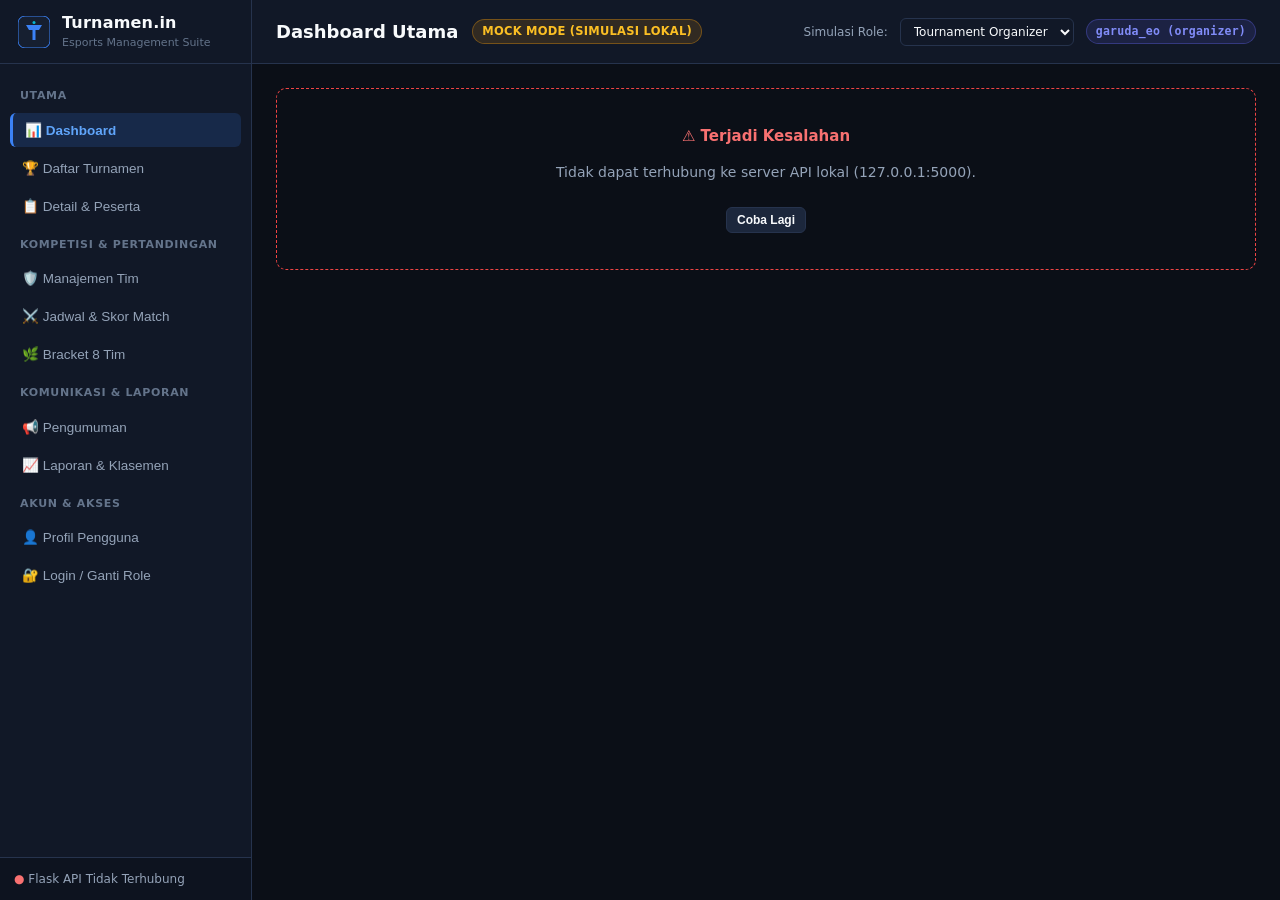
==== desktop/web/index.html @ 29350bd8 "chore: initialize Turnamen.in starter repository" ====
<!DOCTYPE html>
<html lang="id">
<head>
  <meta charset="UTF-8" />
  <meta name="viewport" content="width=device-width, initial-scale=1.0" />
  <title>Turnamen.in — Esports Tournament Management System</title>
  <link rel="stylesheet" href="assets/css/variables.css" />
  <link rel="stylesheet" href="assets/css/layout.css" />
  <link rel="stylesheet" href="assets/css/components.css" />
</head>
<body>
  <div class="app-shell">
    <!-- Sidebar Navigation -->
    <aside class="sidebar" aria-label="Navigasi Utama">
      <div class="sidebar-brand">
        <img src="assets/images/logo.svg" alt="Logo Turnamen.in" />
        <div>
          <span class="sidebar-brand-title">Turnamen.in</span>
          <span class="sidebar-brand-subtitle">Esports Management Suite</span>
        </div>
      </div>

      <nav class="sidebar-nav">
        <div class="nav-section-label">Utama</div>
        <button class="nav-item active" data-page="dashboard">📊 Dashboard</button>
        <button class="nav-item" data-page="tournament-list">🏆 Daftar Turnamen</button>
        <button class="nav-item" data-page="tournament-detail">📋 Detail & Peserta</button>

        <div class="nav-section-label">Kompetisi & Pertandingan</div>
        <button class="nav-item" data-page="team-management">🛡️ Manajemen Tim</button>
        <button class="nav-item" data-page="match-management">⚔️ Jadwal & Skor Match</button>
        <button class="nav-item" data-page="bracket">🌿 Bracket 8 Tim</button>

        <div class="nav-section-label">Komunikasi & Laporan</div>
        <button class="nav-item" data-page="announcements">📢 Pengumuman</button>
        <button class="nav-item" data-page="reports">📈 Laporan & Klasemen</button>

        <div class="nav-section-label">Akun & Akses</div>
        <button class="nav-item" data-page="profile">👤 Profil Pengguna</button>
        <button class="nav-item" data-page="login">🔐 Login / Ganti Role</button>
      </nav>

      <div class="sidebar-footer" id="sidebar-api-status">
        <span>● Memeriksa koneksi API...</span>
      </div>
    </aside>

    <!-- Main Desktop Workspace -->
    <div class="main-workspace">
      <header class="topbar">
        <div class="topbar-left">
          <h1 class="topbar-title" id="topbar-page-title">Dashboard Utama</h1>
          <span class="badge badge-warning" id="app-mode-badge">MOCK MODE (SIMULASI LOKAL)</span>
        </div>

        <div class="topbar-right">
          <label for="topbar-role-switcher" style="font-size:12px; color:var(--text-secondary);">Simulasi Role:</label>
          <select id="topbar-role-switcher" class="form-select" style="padding:5px 9px; font-size:12px;">
            <option value="super_admin">Super Admin</option>
            <option value="organizer" selected>Tournament Organizer</option>
            <option value="committee">Committee / Panitia</option>
            <option value="team_captain">Team Captain</option>
            <option value="player">Player</option>
          </select>
          <span class="badge badge-info tabular-nums" id="topbar-active-user">garuda_eo (organizer)</span>
        </div>
      </header>

      <main class="content-area" id="main-content" role="main">
        <!-- Dynamic page content rendered by desktop/web/assets/js/pages/app-pages.js -->
      </main>
    </div>
  </div>

  <!-- Reusable Application Modal -->
  <div id="app-modal-backdrop" class="modal-backdrop hidden" role="dialog" aria-modal="true">
    <div class="modal-dialog">
      <div class="card-header">
        <h3 class="card-title" id="app-modal-title">Dialog</h3>
        <button class="btn btn-secondary btn-sm" onclick="TurnamenUI.closeModal()">✕</button>
      </div>
      <div id="app-modal-body"></div>
      <div id="app-modal-footer" style="display:flex; justify-content:flex-end; gap:8px; margin-top:16px;"></div>
    </div>
  </div>

  <!-- Optional Python Eel script (loaded automatically when served by Eel, ignored safely in standalone browser) -->
  <script type="text/javascript" src="/eel.js"></script>
  <script src="assets/js/core/config.js"></script>
  <script src="assets/js/core/eel-bridge.js"></script>
  <script src="assets/js/core/api-client.js"></script>
  <script src="assets/js/components/ui-components.js"></script>
  <script src="assets/js/pages/app-pages.js"></script>
</body>
</html>
---- desktop/web/assets/css/variables.css ----
/* ============================================================================
 * Turnamen.in — Design Tokens & CSS Variables (DRAFT for Ferlita Review)
 * Owner: Ferlita (Project Coordinator & UI/UX Designer)
 * Reference: DESIGN.md
 * ============================================================================ */

:root {
  /* Surface Palette (Dark Slate Esports Dashboard) */
  --bg-primary: #0b0f17;
  --bg-secondary: #111827;
  --bg-surface: #161f30;
  --bg-surface-elevated: #1c273c;
  --bg-surface-hover: #23304a;
  --border-subtle: #26334d;
  --border-focus: #3b82f6;

  /* Typography Colors */
  --text-primary: #f8fafc;
  --text-secondary: #94a3b8;
  --text-muted: #64748b;

  /* Accent Colors */
  --accent-primary: #3b82f6;
  --accent-primary-hover: #2563eb;
  --accent-secondary: #06b6d4;

  /* Semantic Status Colors */
  --status-success: #10b981;
  --status-success-bg: rgba(16, 185, 129, 0.14);
  --status-warning: #f59e0b;
  --status-warning-bg: rgba(245, 158, 11, 0.14);
  --status-danger: #ef4444;
  --status-danger-bg: rgba(239, 68, 68, 0.14);
  --status-info: #6366f1;
  --status-info-bg: rgba(99, 102, 241, 0.14);

  /* Typography Families */
  --font-sans: "Segoe UI", Inter, system-ui, -apple-system, sans-serif;
  --font-mono: "Cascadia Mono", Consolas, monospace;

  /* Layout Dimensions */
  --sidebar-width: 252px;
  --topbar-height: 64px;
  --radius-sm: 6px;
  --radius-md: 10px;
  --radius-lg: 14px;
  --shadow-card: 0 4px 18px rgba(0, 0, 0, 0.32);
}

*,
*::before,
*::after {
  box-sizing: border-box;
}

html,
body {
  margin: 0;
  padding: 0;
  height: 100%;
  background-color: var(--bg-primary);
  color: var(--text-primary);
  font-family: var(--font-sans);
  font-size: 14px;
  line-height: 1.5;
  -webkit-font-smoothing: antialiased;
}

.tabular-nums {
  font-family: var(--font-mono);
  font-variant-numeric: tabular-nums;
}

:focus-visible {
  outline: 2px solid var(--border-focus);
  outline-offset: 2px;
}
---- desktop/web/assets/css/layout.css ----
/* ============================================================================
 * Turnamen.in — Desktop App Shell Layout
 * Owner: Ferlita (Project Coordinator & UI/UX Designer)
 * ============================================================================ */

.app-shell {
  display: flex;
  height: 100vh;
  width: 100vw;
  overflow: hidden;
}

/* Sidebar */
.sidebar {
  width: var(--sidebar-width);
  background-color: var(--bg-secondary);
  border-right: 1px solid var(--border-subtle);
  display: flex;
  flex-direction: column;
  flex-shrink: 0;
}

.sidebar-brand {
  height: var(--topbar-height);
  padding: 0 18px;
  display: flex;
  align-items: center;
  gap: 12px;
  border-bottom: 1px solid var(--border-subtle);
}

.sidebar-brand img {
  width: 32px;
  height: 32px;
}

.sidebar-brand-title {
  font-size: 16px;
  font-weight: 700;
  letter-spacing: 0.2px;
  color: var(--text-primary);
}

.sidebar-brand-subtitle {
  font-size: 11px;
  color: var(--text-muted);
  display: block;
}

.sidebar-nav {
  flex: 1;
  padding: 14px 10px;
  overflow-y: auto;
  display: flex;
  flex-direction: column;
  gap: 4px;
}

.nav-section-label {
  font-size: 11px;
  font-weight: 600;
  text-transform: uppercase;
  letter-spacing: 0.06em;
  color: var(--text-muted);
  padding: 10px 10px 4px;
}

.nav-item {
  display: flex;
  align-items: center;
  gap: 10px;
  width: 100%;
  padding: 9px 12px;
  border: none;
  border-radius: var(--radius-sm);
  background: transparent;
  color: var(--text-secondary);
  font-size: 13.5px;
  font-weight: 500;
  text-align: left;
  cursor: pointer;
  transition: background-color 0.15s ease, color 0.15s ease;
}

.nav-item:hover {
  background-color: var(--bg-surface-hover);
  color: var(--text-primary);
}

.nav-item.active {
  background-color: rgba(59, 130, 246, 0.16);
  color: #60a5fa;
  font-weight: 600;
  border-left: 3px solid var(--accent-primary);
}

.sidebar-footer {
  padding: 12px 14px;
  border-top: 1px solid var(--border-subtle);
  font-size: 12px;
  color: var(--text-secondary);
  background-color: rgba(11, 15, 23, 0.45);
}

/* Main Workspace */
.main-workspace {
  flex: 1;
  display: flex;
  flex-direction: column;
  min-width: 0;
  height: 100vh;
}

/* Topbar */
.topbar {
  height: var(--topbar-height);
  background-color: var(--bg-secondary);
  border-bottom: 1px solid var(--border-subtle);
  padding: 0 24px;
  display: flex;
  align-items: center;
  justify-content: space-between;
  gap: 16px;
  flex-shrink: 0;
}

.topbar-left {
  display: flex;
  align-items: center;
  gap: 14px;
}

.topbar-title {
  font-size: 18px;
  font-weight: 700;
  margin: 0;
}

.topbar-right {
  display: flex;
  align-items: center;
  gap: 12px;
}

/* Content Area */
.content-area {
  flex: 1;
  padding: 24px;
  overflow-y: auto;
}

.page-header {
  display: flex;
  align-items: flex-start;
  justify-content: space-between;
  gap: 16px;
  margin-bottom: 20px;
}

.page-header h2 {
  margin: 0 0 4px 0;
  font-size: 20px;
  font-weight: 700;
}

.page-header p {
  margin: 0;
  color: var(--text-secondary);
  font-size: 13px;
}

.grid-4 {
  display: grid;
  grid-template-columns: repeat(4, minmax(0, 1fr));
  gap: 16px;
  margin-bottom: 20px;
}

.grid-2 {
  display: grid;
  grid-template-columns: repeat(2, minmax(0, 1fr));
  gap: 18px;
  margin-bottom: 20px;
}

@media (max-width: 1180px) {
  .grid-4 {
    grid-template-columns: repeat(2, minmax(0, 1fr));
  }
  .grid-2 {
    grid-template-columns: 1fr;
  }
}
---- desktop/web/assets/css/components.css ----
/* ============================================================================
 * Turnamen.in — UI Components (Cards, Tables, Bracket, Forms, Badges, Toast)
 * Owner: Ferlita (Project Coordinator & UI/UX Designer)
 * ============================================================================ */

/* Cards */
.card {
  background-color: var(--bg-surface);
  border: 1px solid var(--border-subtle);
  border-radius: var(--radius-md);
  padding: 18px;
  box-shadow: var(--shadow-card);
}

.card-header {
  display: flex;
  align-items: center;
  justify-content: space-between;
  margin-bottom: 14px;
  padding-bottom: 10px;
  border-bottom: 1px solid var(--border-subtle);
}

.card-title {
  margin: 0;
  font-size: 15px;
  font-weight: 600;
}

.metric-card {
  background-color: var(--bg-surface);
  border: 1px solid var(--border-subtle);
  border-radius: var(--radius-md);
  padding: 16px 18px;
}

.metric-label {
  font-size: 12px;
  color: var(--text-secondary);
  font-weight: 500;
  margin-bottom: 6px;
}

.metric-value {
  font-size: 24px;
  font-weight: 700;
  color: var(--text-primary);
  font-family: var(--font-mono);
  font-variant-numeric: tabular-nums;
}

.metric-note {
  font-size: 11.5px;
  color: var(--text-muted);
  margin-top: 4px;
}

/* Status Badges */
.badge {
  display: inline-flex;
  align-items: center;
  gap: 5px;
  padding: 3px 9px;
  border-radius: 999px;
  font-size: 11.5px;
  font-weight: 600;
  letter-spacing: 0.02em;
  white-space: nowrap;
}

.badge-success {
  background-color: var(--status-success-bg);
  color: #34d399;
  border: 1px solid rgba(16, 185, 129, 0.35);
}

.badge-warning {
  background-color: var(--status-warning-bg);
  color: #fbbf24;
  border: 1px solid rgba(245, 158, 11, 0.35);
}

.badge-danger {
  background-color: var(--status-danger-bg);
  color: #f87171;
  border: 1px solid rgba(239, 68, 68, 0.35);
}

.badge-info {
  background-color: var(--status-info-bg);
  color: #818cf8;
  border: 1px solid rgba(99, 102, 241, 0.35);
}

.badge-neutral {
  background-color: rgba(148, 163, 184, 0.14);
  color: var(--text-secondary);
  border: 1px solid var(--border-subtle);
}

/* Buttons */
.btn {
  display: inline-flex;
  align-items: center;
  justify-content: center;
  gap: 7px;
  padding: 8px 14px;
  border-radius: var(--radius-sm);
  font-size: 13px;
  font-weight: 600;
  border: 1px solid transparent;
  cursor: pointer;
  transition: background-color 0.15s ease, border-color 0.15s ease;
}

.btn-primary {
  background-color: var(--accent-primary);
  color: #ffffff;
}

.btn-primary:hover {
  background-color: var(--accent-primary-hover);
}

.btn-secondary {
  background-color: var(--bg-surface-elevated);
  color: var(--text-primary);
  border-color: var(--border-subtle);
}

.btn-secondary:hover {
  background-color: var(--bg-surface-hover);
}

.btn-success {
  background-color: var(--status-success);
  color: #052e16;
}

.btn-danger {
  background-color: rgba(239, 68, 68, 0.18);
  color: #fca5a5;
  border-color: rgba(239, 68, 68, 0.4);
}

.btn-sm {
  padding: 5px 10px;
  font-size: 12px;
}

/* Forms & Filter Bar */
.filter-bar {
  display: flex;
  flex-wrap: wrap;
  align-items: center;
  gap: 12px;
  margin-bottom: 16px;
}

.form-group {
  display: flex;
  flex-direction: column;
  gap: 5px;
  margin-bottom: 12px;
}

.form-label {
  font-size: 12px;
  font-weight: 600;
  color: var(--text-secondary);
}

.form-input,
.form-select,
.form-textarea {
  background-color: var(--bg-secondary);
  border: 1px solid var(--border-subtle);
  border-radius: var(--radius-sm);
  color: var(--text-primary);
  padding: 8px 11px;
  font-size: 13px;
  font-family: inherit;
}

.form-input:focus,
.form-select:focus,
.form-textarea:focus {
  border-color: var(--border-focus);
  outline: none;
}

/* Data Tables */
.table-container {
  width: 100%;
  overflow-x: auto;
}

.data-table {
  width: 100%;
  border-collapse: collapse;
  font-size: 13px;
}

.data-table th {
  text-align: left;
  padding: 10px 12px;
  font-size: 11.5px;
  text-transform: uppercase;
  letter-spacing: 0.04em;
  color: var(--text-secondary);
  background-color: rgba(17, 24, 39, 0.7);
  border-bottom: 1px solid var(--border-subtle);
}

.data-table td {
  padding: 11px 12px;
  border-bottom: 1px solid rgba(38, 51, 77, 0.6);
  vertical-align: middle;
}

.data-table tbody tr:hover {
  background-color: rgba(35, 48, 74, 0.4);
}

/* Single Elimination Bracket View */
.bracket-board {
  display: flex;
  gap: 28px;
  overflow-x: auto;
  padding: 12px 4px 20px;
}

.bracket-round {
  min-width: 270px;
  flex: 1;
  display: flex;
  flex-direction: column;
}

.bracket-round-header {
  font-size: 13px;
  font-weight: 700;
  text-transform: uppercase;
  letter-spacing: 0.05em;
  color: #60a5fa;
  background-color: rgba(59, 130, 246, 0.12);
  border: 1px solid rgba(59, 130, 246, 0.3);
  border-radius: var(--radius-sm);
  padding: 8px 12px;
  margin-bottom: 14px;
  display: flex;
  justify-content: space-between;
}

.bracket-matches-col {
  display: flex;
  flex-direction: column;
  justify-content: space-around;
  flex: 1;
  gap: 14px;
}

.bracket-match-card {
  background-color: var(--bg-secondary);
  border: 1px solid var(--border-subtle);
  border-radius: var(--radius-sm);
  overflow: hidden;
}

.bracket-match-meta {
  padding: 5px 10px;
  font-size: 11px;
  color: var(--text-muted);
  background-color: rgba(255, 255, 255, 0.02);
  border-bottom: 1px solid var(--border-subtle);
  display: flex;
  justify-content: space-between;
}

.bracket-team-row {
  display: flex;
  align-items: center;
  justify-content: space-between;
  padding: 8px 11px;
  font-size: 13px;
  border-bottom: 1px solid rgba(38, 51, 77, 0.45);
}

.bracket-team-row:last-child {
  border-bottom: none;
}

.bracket-team-row.winner {
  background-color: rgba(16, 185, 129, 0.12);
  color: #34d399;
  font-weight: 700;
}

.bracket-score {
  font-family: var(--font-mono);
  font-variant-numeric: tabular-nums;
  font-weight: 700;
  padding: 2px 7px;
  border-radius: 4px;
  background-color: rgba(255, 255, 255, 0.06);
}

/* States: Loading, Empty, Error */
.state-box {
  padding: 36px 20px;
  text-align: center;
  border: 1px dashed var(--border-subtle);
  border-radius: var(--radius-md);
  color: var(--text-secondary);
}

.state-box h3 {
  margin: 0 0 6px 0;
  color: var(--text-primary);
  font-size: 15px;
}

/* Modal & Toast */
.modal-backdrop {
  position: fixed;
  inset: 0;
  background-color: rgba(6, 10, 18, 0.78);
  display: flex;
  align-items: center;
  justify-content: center;
  z-index: 1000;
}

.modal-backdrop.hidden {
  display: none;
}

.modal-dialog {
  width: 100%;
  max-width: 520px;
  background-color: var(--bg-surface);
  border: 1px solid var(--border-subtle);
  border-radius: var(--radius-md);
  padding: 20px;
  box-shadow: 0 16px 40px rgba(0, 0, 0, 0.55);
}

.toast-container {
  position: fixed;
  bottom: 20px;
  right: 20px;
  display: flex;
  flex-direction: column;
  gap: 8px;
  z-index: 1200;
}

.toast {
  padding: 11px 16px;
  border-radius: var(--radius-sm);
  background-color: var(--bg-surface-elevated);
  border-left: 4px solid var(--accent-primary);
  color: var(--text-primary);
  box-shadow: var(--shadow-card);
  font-size: 13px;
}

.toast.toast-success {
  border-left-color: var(--status-success);
}

.toast.toast-danger {
  border-left-color: var(--status-danger);
}

.toast.toast-warning {
  border-left-color: var(--status-warning);
}
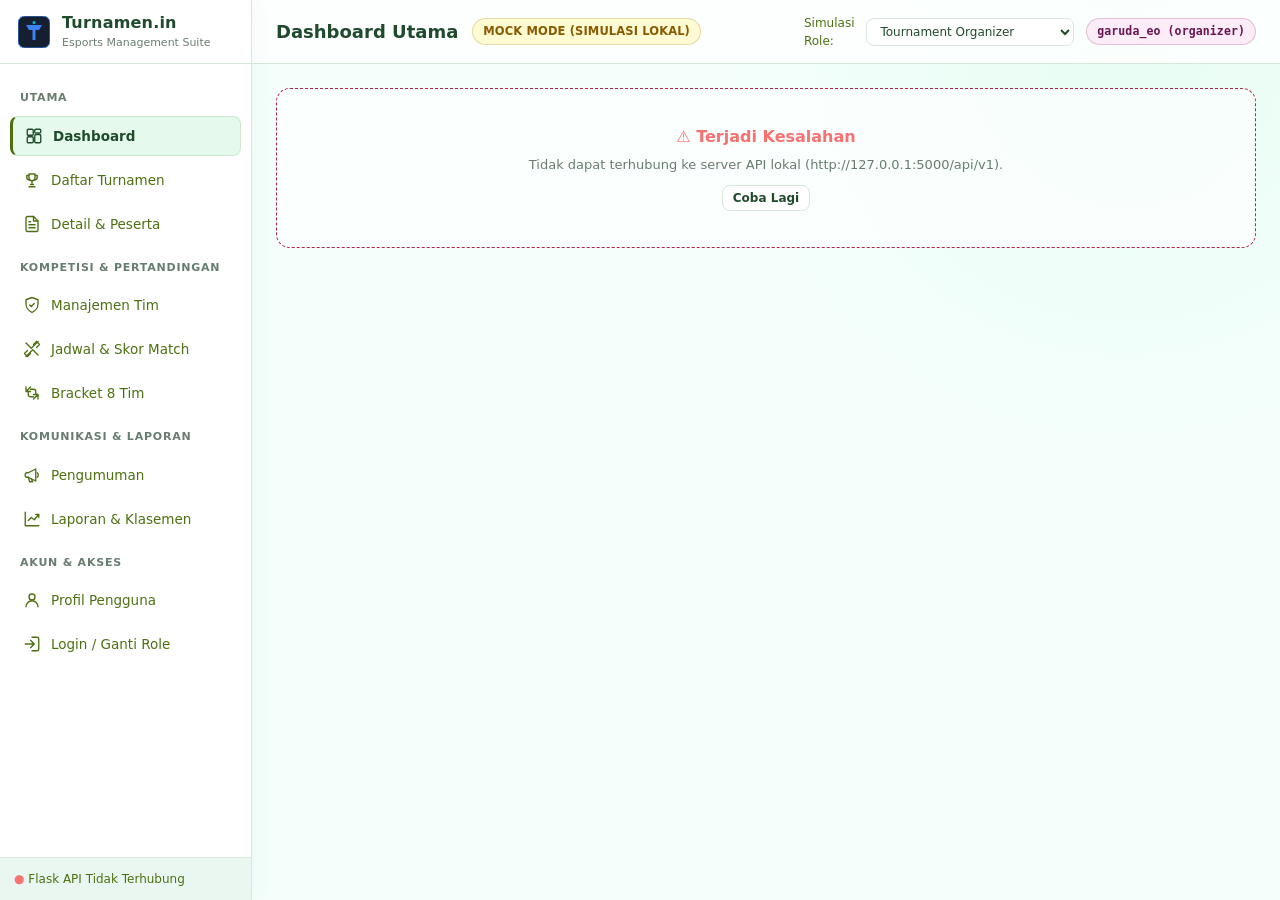
==== commit 6bfd354b: "feat(ui): redesign tournament list into cards and refine sidebar" ====
--- a/desktop/web/index.html
+++ b/desktop/web/index.html
@@ -19,26 +19,102 @@
           <span class="sidebar-brand-subtitle">Esports Management Suite</span>
         </div>
       </div>
+      <nav class="sidebar-nav">
+  <div class="nav-section-label">Utama</div>
 
-      <nav class="sidebar-nav">
-        <div class="nav-section-label">Utama</div>
-        <button class="nav-item active" data-page="dashboard">📊 Dashboard</button>
-        <button class="nav-item" data-page="tournament-list">🏆 Daftar Turnamen</button>
-        <button class="nav-item" data-page="tournament-detail">📋 Detail & Peserta</button>
+  <button class="nav-item active" data-page="dashboard">
+    <svg class="nav-icon" viewBox="0 0 24 24" aria-hidden="true">
+      <rect x="3" y="3" width="8" height="8" rx="1.5"/>
+      <rect x="13" y="3" width="8" height="5" rx="1.5"/>
+      <rect x="13" y="10" width="8" height="11" rx="1.5"/>
+      <rect x="3" y="13" width="8" height="8" rx="1.5"/>
+    </svg>
+    <span>Dashboard</span>
+  </button>
 
-        <div class="nav-section-label">Kompetisi & Pertandingan</div>
-        <button class="nav-item" data-page="team-management">🛡️ Manajemen Tim</button>
-        <button class="nav-item" data-page="match-management">⚔️ Jadwal & Skor Match</button>
-        <button class="nav-item" data-page="bracket">🌿 Bracket 8 Tim</button>
+  <button class="nav-item" data-page="tournament-list">
+    <svg class="nav-icon" viewBox="0 0 24 24" aria-hidden="true">
+      <path d="M8 4h8v5a4 4 0 0 1-8 0V4Z"/>
+      <path d="M8 6H5v2a4 4 0 0 0 4 4M16 6h3v2a4 4 0 0 1-4 4"/>
+      <path d="M12 13v5M8 21h8M10 18h4"/>
+    </svg>
+    <span>Daftar Turnamen</span>
+  </button>
 
-        <div class="nav-section-label">Komunikasi & Laporan</div>
-        <button class="nav-item" data-page="announcements">📢 Pengumuman</button>
-        <button class="nav-item" data-page="reports">📈 Laporan & Klasemen</button>
+  <button class="nav-item" data-page="tournament-detail">
+    <svg class="nav-icon" viewBox="0 0 24 24" aria-hidden="true">
+      <path d="M14 2H6a2 2 0 0 0-2 2v16a2 2 0 0 0 2 2h12a2 2 0 0 0 2-2V8Z"/>
+      <path d="M14 2v6h6M8 13h8M8 17h8M8 9h2"/>
+    </svg>
+    <span>Detail &amp; Peserta</span>
+  </button>
 
-        <div class="nav-section-label">Akun & Akses</div>
-        <button class="nav-item" data-page="profile">👤 Profil Pengguna</button>
-        <button class="nav-item" data-page="login">🔐 Login / Ganti Role</button>
-      </nav>
+  <div class="nav-section-label">Kompetisi &amp; Pertandingan</div>
+
+  <button class="nav-item" data-page="team-management">
+    <svg class="nav-icon" viewBox="0 0 24 24" aria-hidden="true">
+      <path d="M12 22s8-4 8-11V5l-8-3-8 3v6c0 7 8 11 8 11Z"/>
+      <path d="m9 12 2 2 4-4"/>
+    </svg>
+    <span>Manajemen Tim</span>
+  </button>
+
+  <button class="nav-item" data-page="match-management">
+    <svg class="nav-icon" viewBox="0 0 24 24" aria-hidden="true">
+      <path d="m14 6 4-4 4 4-4 4"/>
+      <path d="m10 18-4 4-4-4 4-4"/>
+      <path d="m20 2-9 9M4 22l9-9"/>
+      <path d="m14 14 6 6M4 4l6 6"/>
+    </svg>
+    <span>Jadwal &amp; Skor Match</span>
+  </button>
+
+  <button class="nav-item" data-page="bracket">
+    <svg class="nav-icon" viewBox="0 0 24 24" aria-hidden="true">
+      <path d="M4 4v6h6M4 10l6-6M20 20v-6h-6M20 14l-6 6"/>
+      <path d="M10 7h4a3 3 0 0 1 3 3v4M14 17h-4a3 3 0 0 1-3-3v-4"/>
+    </svg>
+    <span>Bracket 8 Tim</span>
+  </button>
+
+  <div class="nav-section-label">Komunikasi &amp; Laporan</div>
+
+  <button class="nav-item" data-page="announcements">
+    <svg class="nav-icon" viewBox="0 0 24 24" aria-hidden="true">
+      <path d="M3 11v2a2 2 0 0 0 2 2h2l10 5V4L7 9H5a2 2 0 0 0-2 2Z"/>
+      <path d="M7 15l2 6h4l-2-4M19 9a4 4 0 0 1 0 6"/>
+    </svg>
+    <span>Pengumuman</span>
+  </button>
+
+  <button class="nav-item" data-page="reports">
+    <svg class="nav-icon" viewBox="0 0 24 24" aria-hidden="true">
+      <path d="M3 3v18h18"/>
+      <path d="m7 14 4-4 4 3 6-7"/>
+      <path d="M17 6h4v4"/>
+    </svg>
+    <span>Laporan &amp; Klasemen</span>
+  </button>
+
+  <div class="nav-section-label">Akun &amp; Akses</div>
+
+  <button class="nav-item" data-page="profile">
+    <svg class="nav-icon" viewBox="0 0 24 24" aria-hidden="true">
+      <circle cx="12" cy="8" r="4"/>
+      <path d="M4 21a8 8 0 0 1 16 0"/>
+    </svg>
+    <span>Profil Pengguna</span>
+  </button>
+
+  <button class="nav-item" data-page="login">
+    <svg class="nav-icon" viewBox="0 0 24 24" aria-hidden="true">
+      <path d="M10 17l5-5-5-5M15 12H3"/>
+      <path d="M12 3h7a2 2 0 0 1 2 2v14a2 2 0 0 1-2 2h-7"/>
+    </svg>
+    <span>Login / Ganti Role</span>
+  </button>
+</nav>
+
 
       <div class="sidebar-footer" id="sidebar-api-status">
         <span>● Memeriksa koneksi API...</span>
--- a/desktop/web/assets/css/variables.css
+++ b/desktop/web/assets/css/variables.css
@@ -1,51 +1,124 @@
+
 /* ============================================================================
- * Turnamen.in — Design Tokens & CSS Variables (DRAFT for Ferlita Review)
- * Owner: Ferlita (Project Coordinator & UI/UX Designer)
- * Reference: DESIGN.md
+ * Turnamen.in — Emerald Neon Design System
+ * Owner: Ferlita (UI/UX Designer)
+ * Theme: Emerald Neon Light + Soft Glassmorphism
  * ============================================================================ */
 
 :root {
-  /* Surface Palette (Dark Slate Esports Dashboard) */
-  --bg-primary: #0b0f17;
-  --bg-secondary: #111827;
-  --bg-surface: #161f30;
-  --bg-surface-elevated: #1c273c;
-  --bg-surface-hover: #23304a;
-  --border-subtle: #26334d;
-  --border-focus: #3b82f6;
+  /* =========================================================
+     1. PRIMARY GREEN PALETTE
+     ========================================================= */
 
-  /* Typography Colors */
-  --text-primary: #f8fafc;
-  --text-secondary: #94a3b8;
-  --text-muted: #64748b;
+  --color-mint-white: #F4FFFC;
+  --color-soft-mint: #91EAAF;
+  --color-lime: #C3E956;
+  --color-olive: #4D7111;
+  --color-forest: #1F4B2C;
 
-  /* Accent Colors */
-  --accent-primary: #3b82f6;
-  --accent-primary-hover: #2563eb;
-  --accent-secondary: #06b6d4;
+  /* =========================================================
+     2. RETRO MAGIC ACCENT PALETTE
+     ========================================================= */
 
-  /* Semantic Status Colors */
-  --status-success: #10b981;
-  --status-success-bg: rgba(16, 185, 129, 0.14);
-  --status-warning: #f59e0b;
-  --status-warning-bg: rgba(245, 158, 11, 0.14);
-  --status-danger: #ef4444;
-  --status-danger-bg: rgba(239, 68, 68, 0.14);
-  --status-info: #6366f1;
-  --status-info-bg: rgba(99, 102, 241, 0.14);
+  --color-soft-yellow: #FFF7AD;
+  --color-peach: #FFB3AE;
+  --color-neon-pink: #FF49C1;
+  --color-magenta: #6A1452;
+  --color-deep-plum: #44113E;
 
-  /* Typography Families */
+  /* =========================================================
+     3. BACKGROUND & SURFACE
+     ========================================================= */
+
+  --bg-primary: #F4FFFC;
+  --bg-secondary: #EAF7F0;
+  --bg-surface: #FFFFFF;
+  --bg-surface-elevated: #FFFFFF;
+  --bg-surface-hover: #E8F5EC;
+
+  --border-subtle: #D5E8DA;
+  --border-focus: #4D7111;
+
+  /* Glass Effect */
+  --surface-glass: rgba(255, 255, 255, 0.78);
+  --glass-border: rgba(255, 255, 255, 0.85);
+  --glass-blur: 16px;
+
+  /* =========================================================
+     4. TYPOGRAPHY COLORS
+     ========================================================= */
+
+  --text-primary: #1F4B2C;
+  --text-secondary: #4D7111;
+  --text-muted: #687D70;
+
+  /* =========================================================
+     5. ACCENT COLORS
+     ========================================================= */
+
+  --accent-primary: #4D7111;
+  --accent-primary-hover: #1F4B2C;
+  --accent-secondary: #91EAAF;
+
+  --accent-pink: #FF49C1;
+  --accent-magenta: #6A1452;
+  --accent-lime: #C3E956;
+
+  /* =========================================================
+     6. SEMANTIC STATUS COLORS
+     ========================================================= */
+
+  --status-success: #1F7A45;
+  --status-success-bg: rgba(145, 234, 175, 0.28);
+
+  --status-warning: #8A5A00;
+  --status-warning-bg: rgba(255, 247, 173, 0.55);
+
+  --status-danger: #B42345;
+  --status-danger-bg: rgba(255, 179, 174, 0.35);
+
+  --status-info: #6A1452;
+  --status-info-bg: rgba(255, 73, 193, 0.10);
+
+  /* =========================================================
+     7. TYPOGRAPHY FAMILIES
+     ========================================================= */
+
   --font-sans: "Segoe UI", Inter, system-ui, -apple-system, sans-serif;
   --font-mono: "Cascadia Mono", Consolas, monospace;
 
-  /* Layout Dimensions */
+  /* =========================================================
+     8. LAYOUT DIMENSIONS
+     ========================================================= */
+
   --sidebar-width: 252px;
   --topbar-height: 64px;
-  --radius-sm: 6px;
-  --radius-md: 10px;
-  --radius-lg: 14px;
-  --shadow-card: 0 4px 18px rgba(0, 0, 0, 0.32);
+
+  /* =========================================================
+     9. BORDER RADIUS
+     ========================================================= */
+
+  --radius-sm: 8px;
+  --radius-md: 14px;
+  --radius-lg: 20px;
+
+  /* =========================================================
+     10. SHADOWS
+     ========================================================= */
+
+  --shadow-card:
+    0 8px 24px rgba(31, 75, 44, 0.08);
+
+  --shadow-hover:
+    0 12px 30px rgba(31, 75, 44, 0.12);
+
+  --shadow-glass:
+    0 12px 40px rgba(31, 75, 44, 0.10);
 }
+
+/* =============================================================
+   GLOBAL RESET
+   ============================================================= */
 
 *,
 *::before,
@@ -53,24 +126,40 @@
   box-sizing: border-box;
 }
 
+/* =============================================================
+   GLOBAL DOCUMENT STYLE
+   ============================================================= */
+
 html,
 body {
   margin: 0;
   padding: 0;
   height: 100%;
+
   background-color: var(--bg-primary);
   color: var(--text-primary);
+
   font-family: var(--font-sans);
   font-size: 14px;
   line-height: 1.5;
+
   -webkit-font-smoothing: antialiased;
+  -moz-osx-font-smoothing: grayscale;
 }
+
+/* =============================================================
+   NUMERICAL DATA STYLE
+   ============================================================= */
 
 .tabular-nums {
   font-family: var(--font-mono);
   font-variant-numeric: tabular-nums;
 }
 
+/* =============================================================
+   ACCESSIBILITY — KEYBOARD FOCUS
+   ============================================================= */
+
 :focus-visible {
   outline: 2px solid var(--border-focus);
   outline-offset: 2px;
--- a/desktop/web/assets/css/layout.css
+++ b/desktop/web/assets/css/layout.css
@@ -1,44 +1,67 @@
+
 /* ============================================================================
- * Turnamen.in — Desktop App Shell Layout
- * Owner: Ferlita (Project Coordinator & UI/UX Designer)
+ * Turnamen.in — Emerald Neon App Shell Layout
+ * Owner: Ferlita (UI/UX Designer)
+ * Theme: Light Green + Soft Glassmorphism
  * ============================================================================ */
 
+/* =========================================================
+   1. MAIN APPLICATION SHELL
+   ========================================================= */
+
 .app-shell {
   display: flex;
   height: 100vh;
-  width: 100vw;
+  width: 100%;
   overflow: hidden;
-}
-
-/* Sidebar */
+  background: var(--bg-primary);
+}
+
+/* =========================================================
+   2. SIDEBAR
+   ========================================================= */
+
 .sidebar {
   width: var(--sidebar-width);
-  background-color: var(--bg-secondary);
+  min-width: var(--sidebar-width);
+  background: var(--bg-surface);
   border-right: 1px solid var(--border-subtle);
+
   display: flex;
   flex-direction: column;
   flex-shrink: 0;
-}
+
+  box-shadow: 4px 0 20px rgba(31, 75, 44, 0.035);
+  z-index: 20;
+}
+
+/* Sidebar Brand */
 
 .sidebar-brand {
   height: var(--topbar-height);
+  min-height: var(--topbar-height);
+
   padding: 0 18px;
+
   display: flex;
   align-items: center;
   gap: 12px;
+
   border-bottom: 1px solid var(--border-subtle);
+  background: var(--surface-glass);
 }
 
 .sidebar-brand img {
   width: 32px;
   height: 32px;
+  object-fit: contain;
 }
 
 .sidebar-brand-title {
   font-size: 16px;
-  font-weight: 700;
+  font-weight: 750;
   letter-spacing: 0.2px;
-  color: var(--text-primary);
+  color: var(--color-forest);
 }
 
 .sidebar-brand-subtitle {
@@ -47,10 +70,14 @@
   display: block;
 }
 
+/* Sidebar Navigation */
+
 .sidebar-nav {
   flex: 1;
   padding: 14px 10px;
+
   overflow-y: auto;
+
   display: flex;
   flex-direction: column;
   gap: 4px;
@@ -58,70 +85,141 @@
 
 .nav-section-label {
   font-size: 11px;
-  font-weight: 600;
+  font-weight: 700;
   text-transform: uppercase;
-  letter-spacing: 0.06em;
+  letter-spacing: 0.07em;
+
   color: var(--text-muted);
-  padding: 10px 10px 4px;
-}
+
+  padding: 12px 10px 5px;
+}
+
+/* Navigation Items */
+
+/* Sidebar Navigation Icons */
+.nav-icon {
+  width: 18px;
+  height: 18px;
+  flex: 0 0 18px;
+  display: block;
+  fill: none;
+  stroke: currentColor;
+  stroke-width: 1.8;
+  stroke-linecap: round;
+  stroke-linejoin: round;
+}
+
+
 
 .nav-item {
   display: flex;
   align-items: center;
   gap: 10px;
+
   width: 100%;
-  padding: 9px 12px;
-  border: none;
+  padding: 10px 12px;
+
+  border: 1px solid transparent;
   border-radius: var(--radius-sm);
+
   background: transparent;
   color: var(--text-secondary);
+
+  font-family: inherit;
   font-size: 13.5px;
   font-weight: 500;
   text-align: left;
+
   cursor: pointer;
-  transition: background-color 0.15s ease, color 0.15s ease;
+
+  transition:
+    background-color 0.2s ease,
+    color 0.2s ease,
+    border-color 0.2s ease,
+    transform 0.2s ease;
 }
 
 .nav-item:hover {
-  background-color: var(--bg-surface-hover);
-  color: var(--text-primary);
+  background: var(--bg-surface-hover);
+  color: var(--color-forest);
+  border-color: var(--border-subtle);
 }
 
 .nav-item.active {
-  background-color: rgba(59, 130, 246, 0.16);
-  color: #60a5fa;
-  font-weight: 600;
+  background: rgba(145, 234, 175, 0.24);
+  color: var(--color-forest);
+
+  font-weight: 700;
+
+  border-color: rgba(77, 113, 17, 0.15);
   border-left: 3px solid var(--accent-primary);
 }
+
+.nav-item:focus-visible {
+  outline: 2px solid var(--border-focus);
+  outline-offset: 2px;
+}
+
+/* Sidebar Footer */
 
 .sidebar-footer {
   padding: 12px 14px;
+
   border-top: 1px solid var(--border-subtle);
+
   font-size: 12px;
   color: var(--text-secondary);
-  background-color: rgba(11, 15, 23, 0.45);
-}
-
-/* Main Workspace */
+
+  background: var(--bg-secondary);
+}
+
+/* =========================================================
+   3. MAIN WORKSPACE
+   ========================================================= */
+
 .main-workspace {
   flex: 1;
+
   display: flex;
   flex-direction: column;
+
   min-width: 0;
   height: 100vh;
-}
-
-/* Topbar */
+
+  background:
+    radial-gradient(
+      circle at 85% 5%,
+      rgba(145, 234, 175, 0.12),
+      transparent 32%
+    ),
+    var(--bg-primary);
+}
+
+/* =========================================================
+   4. TOPBAR
+   ========================================================= */
+
 .topbar {
   height: var(--topbar-height);
-  background-color: var(--bg-secondary);
+  min-height: var(--topbar-height);
+
+  background: var(--surface-glass);
+
   border-bottom: 1px solid var(--border-subtle);
+
   padding: 0 24px;
+
   display: flex;
   align-items: center;
   justify-content: space-between;
+
   gap: 16px;
   flex-shrink: 0;
+
+  backdrop-filter: blur(16px);
+  -webkit-backdrop-filter: blur(16px);
+
+  z-index: 10;
 }
 
 .topbar-left {
@@ -132,8 +230,11 @@
 
 .topbar-title {
   font-size: 18px;
-  font-weight: 700;
+  font-weight: 750;
+
   margin: 0;
+
+  color: var(--color-forest);
 }
 
 .topbar-right {
@@ -142,52 +243,174 @@
   gap: 12px;
 }
 
-/* Content Area */
+/* =========================================================
+   5. MAIN CONTENT AREA
+   ========================================================= */
+
 .content-area {
   flex: 1;
+
   padding: 24px;
+
   overflow-y: auto;
-}
+  overflow-x: hidden;
+
+  min-width: 0;
+  scroll-behavior: smooth;
+}
+
+/* Page Header */
 
 .page-header {
   display: flex;
   align-items: flex-start;
   justify-content: space-between;
+
+  gap: 16px;
+  margin-bottom: 22px;
+}
+
+.page-header h2 {
+  margin: 0 0 5px 0;
+
+  font-size: 21px;
+  font-weight: 750;
+
+  color: var(--color-forest);
+}
+
+.page-header p {
+  margin: 0;
+
+  color: var(--text-secondary);
+  font-size: 13px;
+}
+
+/* =========================================================
+   6. DASHBOARD GRID
+   ========================================================= */
+
+.grid-4 {
+  display: grid;
+
+  grid-template-columns:
+    repeat(4, minmax(0, 1fr));
+
   gap: 16px;
   margin-bottom: 20px;
 }
 
-.page-header h2 {
-  margin: 0 0 4px 0;
-  font-size: 20px;
-  font-weight: 700;
-}
-
-.page-header p {
-  margin: 0;
-  color: var(--text-secondary);
-  font-size: 13px;
-}
-
-.grid-4 {
-  display: grid;
-  grid-template-columns: repeat(4, minmax(0, 1fr));
-  gap: 16px;
-  margin-bottom: 20px;
-}
-
 .grid-2 {
   display: grid;
-  grid-template-columns: repeat(2, minmax(0, 1fr));
+
+  grid-template-columns:
+    repeat(2, minmax(0, 1fr));
+
   gap: 18px;
   margin-bottom: 20px;
 }
 
+/* =========================================================
+   7. RESPONSIVE LAYOUT
+   ========================================================= */
+
 @media (max-width: 1180px) {
   .grid-4 {
-    grid-template-columns: repeat(2, minmax(0, 1fr));
-  }
+    grid-template-columns:
+      repeat(2, minmax(0, 1fr));
+  }
+
   .grid-2 {
     grid-template-columns: 1fr;
   }
 }
+
+@media (max-width: 768px) {
+  .sidebar {
+    width: 210px;
+    min-width: 210px;
+  }
+
+  .content-area {
+    padding: 16px;
+  }
+
+  .topbar {
+    padding: 0 16px;
+  }
+
+  .topbar-right {
+    gap: 8px;
+  }
+
+  .page-header {
+    flex-direction: column;
+  }
+}
+
+@media (max-width: 520px) {
+  .sidebar {
+    width: 68px;
+    min-width: 68px;
+  }
+
+  .sidebar-brand {
+    justify-content: center;
+    padding: 0;
+  }
+
+  .sidebar-brand > div {
+    display: none;
+  }
+
+  .sidebar-nav {
+    padding: 12px 6px;
+  }
+
+  .nav-section-label {
+    display: none;
+  }
+
+  .nav-item {
+    justify-content: center;
+    padding: 12px 6px;
+    font-size: 0;
+  }
+
+  .nav-item > * {
+    font-size: 14px;
+  }
+
+  .sidebar-footer {
+    font-size: 0;
+    text-align: center;
+  }
+
+  .topbar {
+    padding: 0 12px;
+  }
+
+  .topbar-title {
+    font-size: 15px;
+  }
+
+  .content-area {
+    padding: 12px;
+  }
+
+  .grid-4 {
+    grid-template-columns: 1fr;
+  }
+}
+
+/* =========================================================
+   8. ACCESSIBILITY & MOTION
+   ========================================================= */
+
+@media (prefers-reduced-motion: reduce) {
+  .nav-item,
+  .content-area {
+    transition: none;
+    scroll-behavior: auto;
+  }
+}
--- a/desktop/web/assets/css/components.css
+++ b/desktop/web/assets/css/components.css
@@ -1,21 +1,33 @@
+
 /* ============================================================================
- * Turnamen.in — UI Components (Cards, Tables, Bracket, Forms, Badges, Toast)
- * Owner: Ferlita (Project Coordinator & UI/UX Designer)
+ * Turnamen.in — Emerald Neon UI Components
+ * Owner: Ferlita (UI/UX Designer)
+ * Theme: Light Green + Soft Glassmorphism
  * ============================================================================ */
 
-/* Cards */
+
+/* =========================================================
+   1. GENERAL CARDS
+   ========================================================= */
+
 .card {
-  background-color: var(--bg-surface);
+  background: var(--bg-surface);
   border: 1px solid var(--border-subtle);
   border-radius: var(--radius-md);
   padding: 18px;
   box-shadow: var(--shadow-card);
+  transition: box-shadow 0.2s ease, transform 0.2s ease;
+}
+
+.card:hover {
+  box-shadow: var(--shadow-hover);
 }
 
 .card-header {
   display: flex;
   align-items: center;
   justify-content: space-between;
+  gap: 12px;
   margin-bottom: 14px;
   padding-bottom: 10px;
   border-bottom: 1px solid var(--border-subtle);
@@ -23,28 +35,49 @@
 
 .card-title {
   margin: 0;
-  font-size: 15px;
-  font-weight: 600;
-}
+  font-size: 16px;
+  font-weight: 700;
+  color: var(--color-forest);
+}
+
+
+/* =========================================================
+   2. SUMMARY METRIC CARDS
+   ========================================================= */
 
 .metric-card {
-  background-color: var(--bg-surface);
+  background: linear-gradient(
+    145deg,
+    #FFFFFF,
+    #F4FFFC
+  );
+
   border: 1px solid var(--border-subtle);
   border-radius: var(--radius-md);
-  padding: 16px 18px;
+  padding: 18px;
+  box-shadow: var(--shadow-card);
+
+  transition:
+    transform 0.2s ease,
+    box-shadow 0.2s ease;
+}
+
+.metric-card:hover {
+  transform: translateY(-3px);
+  box-shadow: var(--shadow-hover);
 }
 
 .metric-label {
   font-size: 12px;
   color: var(--text-secondary);
-  font-weight: 500;
-  margin-bottom: 6px;
+  font-weight: 600;
+  margin-bottom: 7px;
 }
 
 .metric-value {
-  font-size: 24px;
-  font-weight: 700;
-  color: var(--text-primary);
+  font-size: 26px;
+  font-weight: 800;
+  color: var(--color-forest);
   font-family: var(--font-mono);
   font-variant-numeric: tabular-nums;
 }
@@ -52,95 +85,141 @@
 .metric-note {
   font-size: 11.5px;
   color: var(--text-muted);
-  margin-top: 4px;
-}
-
-/* Status Badges */
+  margin-top: 5px;
+}
+
+
+/* =========================================================
+   3. STATUS BADGES
+   ========================================================= */
+
 .badge {
   display: inline-flex;
   align-items: center;
   gap: 5px;
-  padding: 3px 9px;
+
+  padding: 4px 10px;
   border-radius: 999px;
+
   font-size: 11.5px;
-  font-weight: 600;
-  letter-spacing: 0.02em;
+  font-weight: 700;
+  letter-spacing: 0.01em;
+
   white-space: nowrap;
 }
 
 .badge-success {
-  background-color: var(--status-success-bg);
-  color: #34d399;
-  border: 1px solid rgba(16, 185, 129, 0.35);
+  background: var(--status-success-bg);
+  color: var(--status-success);
+  border: 1px solid rgba(31, 122, 69, 0.22);
 }
 
 .badge-warning {
-  background-color: var(--status-warning-bg);
-  color: #fbbf24;
-  border: 1px solid rgba(245, 158, 11, 0.35);
+  background: var(--status-warning-bg);
+  color: var(--status-warning);
+  border: 1px solid rgba(138, 90, 0, 0.22);
 }
 
 .badge-danger {
-  background-color: var(--status-danger-bg);
-  color: #f87171;
-  border: 1px solid rgba(239, 68, 68, 0.35);
+  background: var(--status-danger-bg);
+  color: var(--status-danger);
+  border: 1px solid rgba(180, 35, 69, 0.22);
 }
 
 .badge-info {
-  background-color: var(--status-info-bg);
-  color: #818cf8;
-  border: 1px solid rgba(99, 102, 241, 0.35);
+  background: var(--status-info-bg);
+  color: var(--status-info);
+  border: 1px solid rgba(106, 20, 82, 0.20);
 }
 
 .badge-neutral {
-  background-color: rgba(148, 163, 184, 0.14);
+  background: #EDF4EF;
   color: var(--text-secondary);
   border: 1px solid var(--border-subtle);
 }
 
-/* Buttons */
+
+/* =========================================================
+   4. BUTTONS
+   ========================================================= */
+
 .btn {
   display: inline-flex;
   align-items: center;
   justify-content: center;
   gap: 7px;
-  padding: 8px 14px;
+
+  padding: 9px 15px;
+
   border-radius: var(--radius-sm);
+  font-family: inherit;
   font-size: 13px;
-  font-weight: 600;
+  font-weight: 700;
+
   border: 1px solid transparent;
   cursor: pointer;
-  transition: background-color 0.15s ease, border-color 0.15s ease;
+
+  transition:
+    background-color 0.2s ease,
+    color 0.2s ease,
+    border-color 0.2s ease,
+    transform 0.2s ease,
+    box-shadow 0.2s ease;
+}
+
+.btn:hover {
+  transform: translateY(-1px);
+}
+
+.btn:active {
+  transform: translateY(0);
+}
+
+.btn:disabled {
+  opacity: 0.55;
+  cursor: not-allowed;
+  transform: none;
 }
 
 .btn-primary {
-  background-color: var(--accent-primary);
-  color: #ffffff;
+  background: var(--color-forest);
+  color: #FFFFFF;
+  box-shadow: 0 3px 10px rgba(31, 75, 44, 0.12);
 }
 
 .btn-primary:hover {
-  background-color: var(--accent-primary-hover);
+  background: var(--color-olive);
 }
 
 .btn-secondary {
-  background-color: var(--bg-surface-elevated);
-  color: var(--text-primary);
+  background: #FFFFFF;
+  color: var(--color-forest);
   border-color: var(--border-subtle);
 }
 
 .btn-secondary:hover {
-  background-color: var(--bg-surface-hover);
+  background: var(--bg-surface-hover);
+  border-color: var(--color-soft-mint);
 }
 
 .btn-success {
-  background-color: var(--status-success);
-  color: #052e16;
+  background: var(--color-soft-mint);
+  color: var(--color-forest);
+  border-color: transparent;
+}
+
+.btn-success:hover {
+  background: var(--color-lime);
 }
 
 .btn-danger {
-  background-color: rgba(239, 68, 68, 0.18);
-  color: #fca5a5;
-  border-color: rgba(239, 68, 68, 0.4);
+  background: var(--status-danger-bg);
+  color: var(--status-danger);
+  border-color: rgba(180, 35, 69, 0.25);
+}
+
+.btn-danger:hover {
+  background: rgba(255, 179, 174, 0.55);
 }
 
 .btn-sm {
@@ -148,7 +227,11 @@
   font-size: 12px;
 }
 
-/* Forms & Filter Bar */
+
+/* =========================================================
+   5. FORMS & FILTER BAR
+   ========================================================= */
+
 .filter-bar {
   display: flex;
   flex-wrap: wrap;
@@ -166,33 +249,60 @@
 
 .form-label {
   font-size: 12px;
-  font-weight: 600;
+  font-weight: 700;
   color: var(--text-secondary);
 }
 
 .form-input,
 .form-select,
 .form-textarea {
-  background-color: var(--bg-secondary);
+  width: 100%;
+
+  background: #FFFFFF;
   border: 1px solid var(--border-subtle);
   border-radius: var(--radius-sm);
+
   color: var(--text-primary);
-  padding: 8px 11px;
+
+  padding: 9px 12px;
   font-size: 13px;
   font-family: inherit;
+
+  transition:
+    border-color 0.2s ease,
+    box-shadow 0.2s ease;
+}
+
+.form-input::placeholder,
+.form-textarea::placeholder {
+  color: #91A399;
 }
 
 .form-input:focus,
 .form-select:focus,
 .form-textarea:focus {
-  border-color: var(--border-focus);
+  border-color: var(--color-olive);
   outline: none;
-}
-
-/* Data Tables */
+  box-shadow: 0 0 0 3px rgba(145, 234, 175, 0.25);
+}
+
+.form-textarea {
+  resize: vertical;
+  min-height: 90px;
+}
+
+
+/* =========================================================
+   6. DATA TABLES
+   ========================================================= */
+
 .table-container {
   width: 100%;
   overflow-x: auto;
+
+  background: #FFFFFF;
+  border: 1px solid var(--border-subtle);
+  border-radius: var(--radius-md);
 }
 
 .data-table {
@@ -203,26 +313,46 @@
 
 .data-table th {
   text-align: left;
-  padding: 10px 12px;
+  padding: 12px;
+
   font-size: 11.5px;
+  font-weight: 800;
   text-transform: uppercase;
   letter-spacing: 0.04em;
-  color: var(--text-secondary);
-  background-color: rgba(17, 24, 39, 0.7);
+
+  color: var(--color-olive);
+  background: #EAF7F0;
+
   border-bottom: 1px solid var(--border-subtle);
+  white-space: nowrap;
 }
 
 .data-table td {
-  padding: 11px 12px;
-  border-bottom: 1px solid rgba(38, 51, 77, 0.6);
+  padding: 12px;
+
+  color: var(--text-primary);
+
+  border-bottom: 1px solid #E8F0EA;
   vertical-align: middle;
 }
 
+.data-table tbody tr {
+  transition: background-color 0.15s ease;
+}
+
 .data-table tbody tr:hover {
-  background-color: rgba(35, 48, 74, 0.4);
-}
-
-/* Single Elimination Bracket View */
+  background: #F4FFFC;
+}
+
+.data-table tbody tr:last-child td {
+  border-bottom: none;
+}
+
+
+/* =========================================================
+   7. SINGLE ELIMINATION BRACKET
+   ========================================================= */
+
 .bracket-board {
   display: flex;
   gap: 28px;
@@ -233,21 +363,26 @@
 .bracket-round {
   min-width: 270px;
   flex: 1;
+
   display: flex;
   flex-direction: column;
 }
 
 .bracket-round-header {
   font-size: 13px;
-  font-weight: 700;
+  font-weight: 800;
   text-transform: uppercase;
   letter-spacing: 0.05em;
-  color: #60a5fa;
-  background-color: rgba(59, 130, 246, 0.12);
-  border: 1px solid rgba(59, 130, 246, 0.3);
+
+  color: var(--color-forest);
+  background: rgba(145, 234, 175, 0.28);
+
+  border: 1px solid rgba(77, 113, 17, 0.20);
   border-radius: var(--radius-sm);
-  padding: 8px 12px;
+
+  padding: 9px 12px;
   margin-bottom: 14px;
+
   display: flex;
   justify-content: space-between;
 }
@@ -261,18 +396,21 @@
 }
 
 .bracket-match-card {
-  background-color: var(--bg-secondary);
+  background: #FFFFFF;
   border: 1px solid var(--border-subtle);
   border-radius: var(--radius-sm);
   overflow: hidden;
+  box-shadow: 0 3px 12px rgba(31, 75, 44, 0.05);
 }
 
 .bracket-match-meta {
-  padding: 5px 10px;
+  padding: 6px 10px;
   font-size: 11px;
   color: var(--text-muted);
-  background-color: rgba(255, 255, 255, 0.02);
+
+  background: #F4FFFC;
   border-bottom: 1px solid var(--border-subtle);
+
   display: flex;
   justify-content: space-between;
 }
@@ -281,9 +419,14 @@
   display: flex;
   align-items: center;
   justify-content: space-between;
-  padding: 8px 11px;
+
+  gap: 10px;
+  padding: 9px 11px;
+
   font-size: 13px;
-  border-bottom: 1px solid rgba(38, 51, 77, 0.45);
+  color: var(--text-primary);
+
+  border-bottom: 1px solid #E8F0EA;
 }
 
 .bracket-team-row:last-child {
@@ -291,44 +434,74 @@
 }
 
 .bracket-team-row.winner {
-  background-color: rgba(16, 185, 129, 0.12);
-  color: #34d399;
-  font-weight: 700;
+  background: rgba(145, 234, 175, 0.24);
+  color: var(--color-forest);
+  font-weight: 800;
 }
 
 .bracket-score {
   font-family: var(--font-mono);
   font-variant-numeric: tabular-nums;
-  font-weight: 700;
-  padding: 2px 7px;
-  border-radius: 4px;
-  background-color: rgba(255, 255, 255, 0.06);
-}
-
-/* States: Loading, Empty, Error */
+
+  font-weight: 800;
+  padding: 3px 8px;
+
+  border-radius: 5px;
+
+  background: #EAF7F0;
+  color: var(--color-forest);
+}
+
+
+/* =========================================================
+   8. LOADING, EMPTY, ERROR & SUCCESS STATES
+   ========================================================= */
+
 .state-box {
   padding: 36px 20px;
   text-align: center;
+
+  background: rgba(255, 255, 255, 0.65);
+
   border: 1px dashed var(--border-subtle);
   border-radius: var(--radius-md);
+
   color: var(--text-secondary);
 }
 
 .state-box h3 {
-  margin: 0 0 6px 0;
-  color: var(--text-primary);
-  font-size: 15px;
-}
-
-/* Modal & Toast */
+  margin: 0 0 6px;
+  color: var(--color-forest);
+  font-size: 16px;
+  font-weight: 700;
+}
+
+.state-box p {
+  margin: 0;
+  color: var(--text-muted);
+  font-size: 13px;
+}
+
+
+/* =========================================================
+   9. MODAL & DIALOG
+   ========================================================= */
+
 .modal-backdrop {
   position: fixed;
   inset: 0;
-  background-color: rgba(6, 10, 18, 0.78);
+
+  background: rgba(31, 75, 44, 0.38);
+
   display: flex;
   align-items: center;
   justify-content: center;
+
+  padding: 20px;
   z-index: 1000;
+
+  backdrop-filter: blur(5px);
+  -webkit-backdrop-filter: blur(5px);
 }
 
 .modal-backdrop.hidden {
@@ -338,29 +511,50 @@
 .modal-dialog {
   width: 100%;
   max-width: 520px;
-  background-color: var(--bg-surface);
-  border: 1px solid var(--border-subtle);
-  border-radius: var(--radius-md);
-  padding: 20px;
-  box-shadow: 0 16px 40px rgba(0, 0, 0, 0.55);
-}
+
+  max-height: calc(100vh - 40px);
+  overflow-y: auto;
+
+  background: #FFFFFF;
+
+  border: 1px solid var(--border-subtle);
+  border-radius: var(--radius-lg);
+
+  padding: 22px;
+
+  box-shadow: var(--shadow-glass);
+}
+
+
+/* =========================================================
+   10. TOAST NOTIFICATIONS
+   ========================================================= */
 
 .toast-container {
   position: fixed;
   bottom: 20px;
   right: 20px;
+
   display: flex;
   flex-direction: column;
   gap: 8px;
+
+  max-width: calc(100vw - 40px);
   z-index: 1200;
 }
 
 .toast {
-  padding: 11px 16px;
+  padding: 12px 16px;
+
   border-radius: var(--radius-sm);
-  background-color: var(--bg-surface-elevated);
+
+  background: #FFFFFF;
+
+  border: 1px solid var(--border-subtle);
   border-left: 4px solid var(--accent-primary);
+
   color: var(--text-primary);
+
   box-shadow: var(--shadow-card);
   font-size: 13px;
 }
@@ -376,3 +570,212 @@
 .toast.toast-warning {
   border-left-color: var(--status-warning);
 }
+
+
+/* =========================================================
+   11. RESPONSIVE COMPONENTS
+   ========================================================= */
+
+@media (max-width: 768px) {
+  .card {
+    padding: 14px;
+  }
+
+  .metric-card {
+    padding: 14px;
+  }
+
+  .metric-value {
+    font-size: 22px;
+  }
+
+  .filter-bar {
+    gap: 8px;
+  }
+
+  .bracket-round {
+    min-width: 240px;
+  }
+
+  .modal-dialog {
+    padding: 18px;
+  }
+}
+
+@media (prefers-reduced-motion: reduce) {
+  .card,
+  .metric-card,
+  .btn,
+  .data-table tbody tr {
+    transition: none;
+  }
+}
+
+
+/* =========================================================
+   12. TOURNAMENT CARD LIST
+   Khusus halaman Manajemen Daftar Turnamen
+   ========================================================= */
+
+.tournament-card-list {
+  display: grid;
+  grid-template-columns: repeat(auto-fit, minmax(280px, 1fr));
+  gap: 18px;
+  margin-top: 16px;
+}
+
+.tournament-card {
+  min-width: 0;
+  overflow: hidden;
+  background: var(--surface-glass);
+  border: 1px solid var(--border-subtle);
+  border-radius: 14px;
+  backdrop-filter: blur(var(--glass-blur));
+  -webkit-backdrop-filter: blur(var(--glass-blur));
+  transition: transform 0.2s ease, box-shadow 0.2s ease,
+    border-color 0.2s ease;
+}
+
+.tournament-card:hover {
+  transform: translateY(-3px);
+  border-color: var(--accent-secondary);
+}
+
+.tournament-card-header {
+  padding: 18px;
+  background: var(--bg-secondary);
+  border-bottom: 1px solid var(--border-subtle);
+}
+
+.tournament-card-title {
+  margin: 0 0 7px;
+  color: var(--text-primary);
+  font-size: 16px;
+  font-weight: 700;
+  line-height: 1.4;
+  overflow-wrap: anywhere;
+}
+
+.tournament-card-venue {
+  margin: 0;
+  color: var(--text-muted);
+  font-size: 12px;
+  line-height: 1.5;
+}
+
+.tournament-card-body {
+  display: flex;
+  flex-direction: column;
+  gap: 16px;
+  padding: 18px;
+}
+
+.tournament-card-info {
+  display: grid;
+  grid-template-columns: repeat(2, minmax(0, 1fr));
+  gap: 14px;
+}
+
+.tournament-card-info-item {
+  min-width: 0;
+}
+
+.tournament-card-info-label {
+  display: block;
+  margin-bottom: 5px;
+  color: var(--text-muted);
+  font-size: 11px;
+}
+
+.tournament-card-info-value {
+  display: block;
+  color: var(--text-primary);
+  font-size: 13px;
+  font-weight: 600;
+  overflow-wrap: anywhere;
+}
+
+.tournament-card-progress {
+  display: flex;
+  flex-direction: column;
+  gap: 7px;
+}
+
+.tournament-card-progress-header {
+  display: flex;
+  justify-content: space-between;
+  align-items: center;
+  gap: 8px;
+  color: var(--text-secondary);
+  font-size: 11px;
+}
+
+.tournament-card-progress-track {
+  width: 100%;
+  height: 7px;
+  overflow: hidden;
+  background: var(--bg-secondary);
+  border-radius: 20px;
+}
+
+.tournament-card-progress-fill {
+  height: 100%;
+  background: var(--accent-primary);
+  border-radius: 20px;
+  transition: width 0.3s ease;
+}
+
+.tournament-card-prize {
+  padding: 12px;
+  background: var(--bg-secondary);
+  border: 1px solid var(--border-subtle);
+  border-radius: 10px;
+}
+
+.tournament-card-prize-label {
+  display: block;
+  margin-bottom: 5px;
+  color: var(--text-muted);
+  font-size: 11px;
+}
+
+.tournament-card-prize-value {
+  color: var(--text-primary);
+  font-size: 17px;
+  font-weight: 700;
+}
+
+.tournament-card-actions {
+  display: flex;
+  flex-wrap: wrap;
+  gap: 8px;
+  padding-top: 4px;
+}
+
+.tournament-card-actions .btn {
+  flex: 1;
+  min-width: 90px;
+}
+
+@media (max-width: 768px) {
+  .tournament-card-list {
+    grid-template-columns: 1fr;
+    gap: 14px;
+  }
+
+  .tournament-card-header,
+  .tournament-card-body {
+    padding: 15px;
+  }
+}
+
+@media (prefers-reduced-motion: reduce) {
+  .tournament-card,
+  .tournament-card-progress-fill {
+    transition: none;
+  }
+
+  .tournament-card:hover {
+    transform: none;
+  }
+}
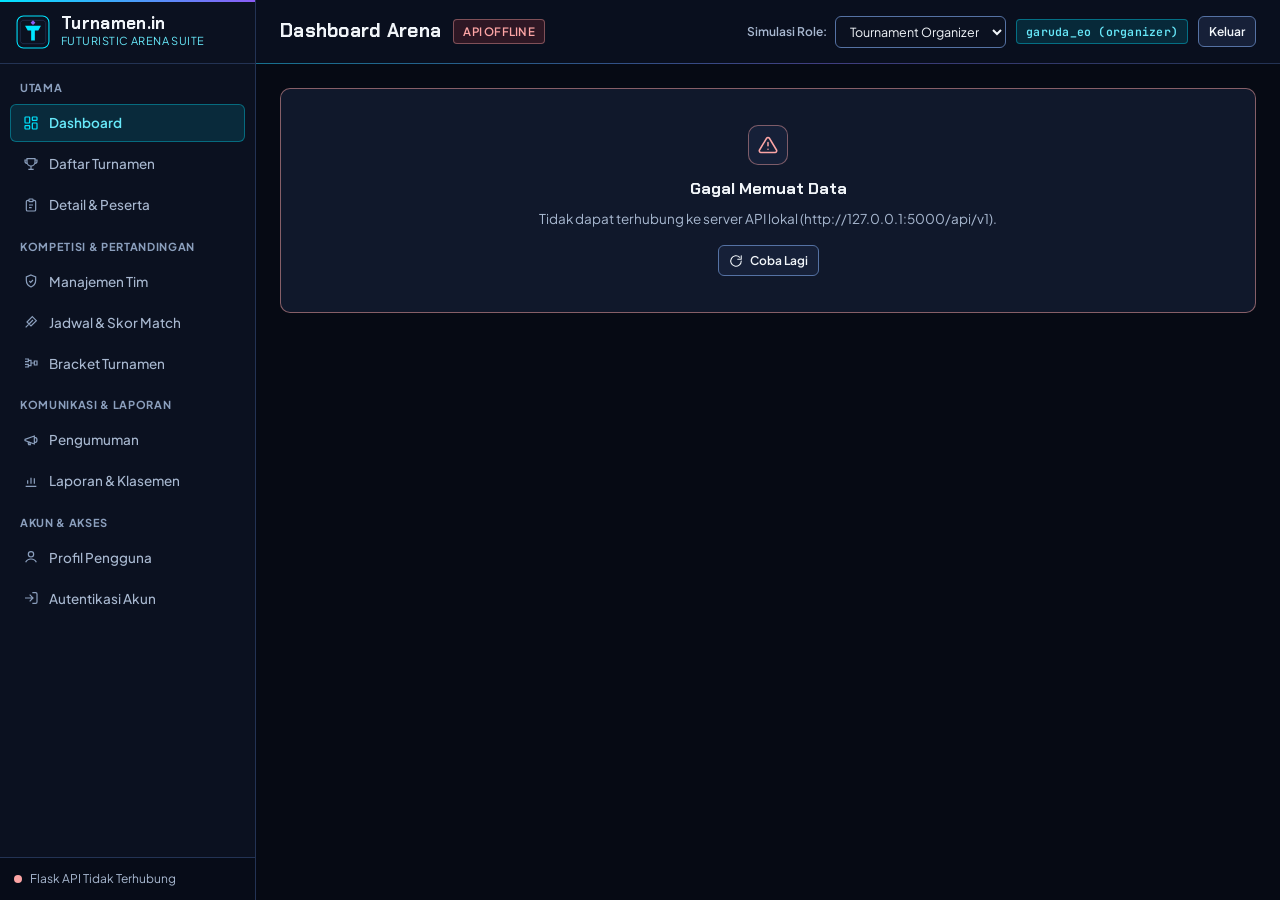
==== commit a6e66246: "feat(ui-ux): redesign Turnamen.in with Futuristic Arena UI and fix frontend audit issues" ====
--- a/desktop/web/index.html
+++ b/desktop/web/index.html
@@ -3,121 +3,127 @@
 <head>
   <meta charset="UTF-8" />
   <meta name="viewport" content="width=device-width, initial-scale=1.0" />
-  <title>Turnamen.in — Esports Tournament Management System</title>
+  <title>Turnamen.in | Esports Tournament Management System</title>
+  <link rel="icon" type="image/svg+xml" href="assets/images/logo.svg" />
+  <link rel="preconnect" href="https://fonts.googleapis.com" />
+  <link rel="preconnect" href="https://fonts.gstatic.com" crossorigin />
+  <link
+    rel="stylesheet"
+    href="https://fonts.googleapis.com/css2?family=Chakra+Petch:wght@600;700&family=JetBrains+Mono:wght@500;600;700&family=Plus+Jakarta+Sans:wght@400;500;600;700&display=swap"
+    media="print"
+    onload="this.media='all'"
+  />
   <link rel="stylesheet" href="assets/css/variables.css" />
   <link rel="stylesheet" href="assets/css/layout.css" />
   <link rel="stylesheet" href="assets/css/components.css" />
 </head>
 <body>
+  <a href="#main-content" class="skip-link">Lewati ke konten utama</a>
+
   <div class="app-shell">
+    <div id="sidebar-backdrop" class="sidebar-backdrop hidden" aria-hidden="true"></div>
+
     <!-- Sidebar Navigation -->
-    <aside class="sidebar" aria-label="Navigasi Utama">
+    <aside id="app-sidebar" class="sidebar" aria-label="Navigasi Utama">
       <div class="sidebar-brand">
-        <img src="assets/images/logo.svg" alt="Logo Turnamen.in" />
-        <div>
+        <img src="assets/images/logo.svg" alt="Logo Turnamen.in" width="34" height="34" />
+        <div class="sidebar-brand-copy">
           <span class="sidebar-brand-title">Turnamen.in</span>
-          <span class="sidebar-brand-subtitle">Esports Management Suite</span>
+          <span class="sidebar-brand-subtitle">Futuristic Arena Suite</span>
         </div>
+        <button
+          type="button"
+          id="sidebar-close-btn"
+          class="btn btn-ghost btn-icon sidebar-close-btn"
+          aria-label="Tutup menu navigasi"
+        >
+          <svg width="18" height="18" viewBox="0 0 24 24" fill="none" stroke="currentColor" stroke-width="2" aria-hidden="true">
+            <path d="M18 6L6 18M6 6l12 12" />
+          </svg>
+        </button>
       </div>
-      <nav class="sidebar-nav">
-  <div class="nav-section-label">Utama</div>
-
-  <button class="nav-item active" data-page="dashboard">
-    <svg class="nav-icon" viewBox="0 0 24 24" aria-hidden="true">
-      <rect x="3" y="3" width="8" height="8" rx="1.5"/>
-      <rect x="13" y="3" width="8" height="5" rx="1.5"/>
-      <rect x="13" y="10" width="8" height="11" rx="1.5"/>
-      <rect x="3" y="13" width="8" height="8" rx="1.5"/>
-    </svg>
-    <span>Dashboard</span>
-  </button>
-
-  <button class="nav-item" data-page="tournament-list">
-    <svg class="nav-icon" viewBox="0 0 24 24" aria-hidden="true">
-      <path d="M8 4h8v5a4 4 0 0 1-8 0V4Z"/>
-      <path d="M8 6H5v2a4 4 0 0 0 4 4M16 6h3v2a4 4 0 0 1-4 4"/>
-      <path d="M12 13v5M8 21h8M10 18h4"/>
-    </svg>
-    <span>Daftar Turnamen</span>
-  </button>
-
-  <button class="nav-item" data-page="tournament-detail">
-    <svg class="nav-icon" viewBox="0 0 24 24" aria-hidden="true">
-      <path d="M14 2H6a2 2 0 0 0-2 2v16a2 2 0 0 0 2 2h12a2 2 0 0 0 2-2V8Z"/>
-      <path d="M14 2v6h6M8 13h8M8 17h8M8 9h2"/>
-    </svg>
-    <span>Detail &amp; Peserta</span>
-  </button>
-
-  <div class="nav-section-label">Kompetisi &amp; Pertandingan</div>
-
-  <button class="nav-item" data-page="team-management">
-    <svg class="nav-icon" viewBox="0 0 24 24" aria-hidden="true">
-      <path d="M12 22s8-4 8-11V5l-8-3-8 3v6c0 7 8 11 8 11Z"/>
-      <path d="m9 12 2 2 4-4"/>
-    </svg>
-    <span>Manajemen Tim</span>
-  </button>
-
-  <button class="nav-item" data-page="match-management">
-    <svg class="nav-icon" viewBox="0 0 24 24" aria-hidden="true">
-      <path d="m14 6 4-4 4 4-4 4"/>
-      <path d="m10 18-4 4-4-4 4-4"/>
-      <path d="m20 2-9 9M4 22l9-9"/>
-      <path d="m14 14 6 6M4 4l6 6"/>
-    </svg>
-    <span>Jadwal &amp; Skor Match</span>
-  </button>
-
-  <button class="nav-item" data-page="bracket">
-    <svg class="nav-icon" viewBox="0 0 24 24" aria-hidden="true">
-      <path d="M4 4v6h6M4 10l6-6M20 20v-6h-6M20 14l-6 6"/>
-      <path d="M10 7h4a3 3 0 0 1 3 3v4M14 17h-4a3 3 0 0 1-3-3v-4"/>
-    </svg>
-    <span>Bracket 8 Tim</span>
-  </button>
-
-  <div class="nav-section-label">Komunikasi &amp; Laporan</div>
-
-  <button class="nav-item" data-page="announcements">
-    <svg class="nav-icon" viewBox="0 0 24 24" aria-hidden="true">
-      <path d="M3 11v2a2 2 0 0 0 2 2h2l10 5V4L7 9H5a2 2 0 0 0-2 2Z"/>
-      <path d="M7 15l2 6h4l-2-4M19 9a4 4 0 0 1 0 6"/>
-    </svg>
-    <span>Pengumuman</span>
-  </button>
-
-  <button class="nav-item" data-page="reports">
-    <svg class="nav-icon" viewBox="0 0 24 24" aria-hidden="true">
-      <path d="M3 3v18h18"/>
-      <path d="m7 14 4-4 4 3 6-7"/>
-      <path d="M17 6h4v4"/>
-    </svg>
-    <span>Laporan &amp; Klasemen</span>
-  </button>
-
-  <div class="nav-section-label">Akun &amp; Akses</div>
-
-  <button class="nav-item" data-page="profile">
-    <svg class="nav-icon" viewBox="0 0 24 24" aria-hidden="true">
-      <circle cx="12" cy="8" r="4"/>
-      <path d="M4 21a8 8 0 0 1 16 0"/>
-    </svg>
-    <span>Profil Pengguna</span>
-  </button>
-
-  <button class="nav-item" data-page="login">
-    <svg class="nav-icon" viewBox="0 0 24 24" aria-hidden="true">
-      <path d="M10 17l5-5-5-5M15 12H3"/>
-      <path d="M12 3h7a2 2 0 0 1 2 2v14a2 2 0 0 1-2 2h-7"/>
-    </svg>
-    <span>Login / Ganti Role</span>
-  </button>
-</nav>
-
-
-      <div class="sidebar-footer" id="sidebar-api-status">
-        <span>● Memeriksa koneksi API...</span>
+
+      <nav class="sidebar-nav" aria-label="Menu Utama">
+        <div class="nav-section-label">Utama</div>
+        <button type="button" class="nav-item active" data-page="dashboard" aria-current="page">
+          <svg class="nav-icon" width="16" height="16" viewBox="0 0 24 24" fill="none" stroke="currentColor" stroke-width="1.8" aria-hidden="true">
+            <rect x="3" y="3" width="7" height="9" rx="1" />
+            <rect x="14" y="3" width="7" height="5" rx="1" />
+            <rect x="14" y="12" width="7" height="9" rx="1" />
+            <rect x="3" y="16" width="7" height="5" rx="1" />
+          </svg>
+          <span>Dashboard</span>
+        </button>
+        <button type="button" class="nav-item" data-page="tournament-list">
+          <svg class="nav-icon" width="16" height="16" viewBox="0 0 24 24" fill="none" stroke="currentColor" stroke-width="1.8" aria-hidden="true">
+            <path d="M6 4h12v5a6 6 0 0 1-12 0V4z" />
+            <path d="M6 6H3v2a3 3 0 0 0 3 3M18 6h3v2a3 3 0 0 1-3 3M12 15v5M8 20h8" />
+          </svg>
+          <span>Daftar Turnamen</span>
+        </button>
+        <button type="button" class="nav-item" data-page="tournament-detail">
+          <svg class="nav-icon" width="16" height="16" viewBox="0 0 24 24" fill="none" stroke="currentColor" stroke-width="1.8" aria-hidden="true">
+            <path d="M9 5H7a2 2 0 0 0-2 2v12a2 2 0 0 0 2 2h10a2 2 0 0 0 2-2V7a2 2 0 0 0-2-2h-2" />
+            <rect x="9" y="3" width="6" height="4" rx="1" />
+            <path d="M9 12h6M9 16h4" />
+          </svg>
+          <span>Detail &amp; Peserta</span>
+        </button>
+
+        <div class="nav-section-label">Kompetisi &amp; Pertandingan</div>
+        <button type="button" class="nav-item" data-page="team-management">
+          <svg class="nav-icon" width="16" height="16" viewBox="0 0 24 24" fill="none" stroke="currentColor" stroke-width="1.8" aria-hidden="true">
+            <path d="M12 3l7 3v5c0 4.5-3 8.4-7 10-4-1.6-7-5.5-7-10V6l7-3z" />
+            <path d="M9.5 12l2 2 3.5-3.5" />
+          </svg>
+          <span>Manajemen Tim</span>
+        </button>
+        <button type="button" class="nav-item" data-page="match-management">
+          <svg class="nav-icon" width="16" height="16" viewBox="0 0 24 24" fill="none" stroke="currentColor" stroke-width="1.8" aria-hidden="true">
+            <path d="M4 20l6-6M14 4l6 6-8 8-6-6 8-8zM15 9l-6 6" />
+          </svg>
+          <span>Jadwal &amp; Skor Match</span>
+        </button>
+        <button type="button" class="nav-item" data-page="bracket">
+          <svg class="nav-icon" width="16" height="16" viewBox="0 0 24 24" fill="none" stroke="currentColor" stroke-width="1.8" aria-hidden="true">
+            <path d="M3 6h5v4H3M3 14h5v4H3M8 8h4v8H8M12 12h5M17 9h4v6h-4z" />
+          </svg>
+          <span>Bracket Turnamen</span>
+        </button>
+
+        <div class="nav-section-label">Komunikasi &amp; Laporan</div>
+        <button type="button" class="nav-item" data-page="announcements">
+          <svg class="nav-icon" width="16" height="16" viewBox="0 0 24 24" fill="none" stroke="currentColor" stroke-width="1.8" aria-hidden="true">
+            <path d="M3 11l14-5v12L3 13v-2zM17 8a4 4 0 0 1 0 8M7 14l1.5 5H11l-1.2-4.5" />
+          </svg>
+          <span>Pengumuman</span>
+        </button>
+        <button type="button" class="nav-item" data-page="reports">
+          <svg class="nav-icon" width="16" height="16" viewBox="0 0 24 24" fill="none" stroke="currentColor" stroke-width="1.8" aria-hidden="true">
+            <path d="M4 20h16M7 16v-5M12 16V7M17 16v-8" />
+          </svg>
+          <span>Laporan &amp; Klasemen</span>
+        </button>
+
+        <div class="nav-section-label">Akun &amp; Akses</div>
+        <button type="button" class="nav-item" data-page="profile">
+          <svg class="nav-icon" width="16" height="16" viewBox="0 0 24 24" fill="none" stroke="currentColor" stroke-width="1.8" aria-hidden="true">
+            <circle cx="12" cy="8" r="4" />
+            <path d="M4 20c1.5-3.5 4.5-5 8-5s6.5 1.5 8 5" />
+          </svg>
+          <span>Profil Pengguna</span>
+        </button>
+        <button type="button" class="nav-item" data-page="login">
+          <svg class="nav-icon" width="16" height="16" viewBox="0 0 24 24" fill="none" stroke="currentColor" stroke-width="1.8" aria-hidden="true">
+            <path d="M10 17l5-5-5-5M15 12H3M14 4h5a2 2 0 0 1 2 2v12a2 2 0 0 1-2 2h-5" />
+          </svg>
+          <span>Autentikasi Akun</span>
+        </button>
+      </nav>
+
+      <div class="sidebar-footer" id="sidebar-api-status" role="status" aria-live="polite">
+        <span class="status-indicator status-indicator-neutral"></span>
+        <span>Memeriksa koneksi API...</span>
       </div>
     </aside>
 
@@ -125,40 +131,75 @@
     <div class="main-workspace">
       <header class="topbar">
         <div class="topbar-left">
-          <h1 class="topbar-title" id="topbar-page-title">Dashboard Utama</h1>
-          <span class="badge badge-warning" id="app-mode-badge">MOCK MODE (SIMULASI LOKAL)</span>
+          <button
+            type="button"
+            id="sidebar-toggle-btn"
+            class="btn btn-ghost btn-icon sidebar-toggle-btn"
+            aria-expanded="false"
+            aria-controls="app-sidebar"
+            aria-label="Buka menu navigasi"
+          >
+            <svg width="18" height="18" viewBox="0 0 24 24" fill="none" stroke="currentColor" stroke-width="2" aria-hidden="true">
+              <path d="M3 6h18M3 12h18M3 18h18" />
+            </svg>
+          </button>
+          <div class="topbar-heading-group">
+            <h1 class="topbar-title" id="topbar-page-title">Dashboard Utama</h1>
+          </div>
+          <span class="badge badge-neutral" id="app-mode-badge">MEMERIKSA MODE</span>
         </div>
 
         <div class="topbar-right">
-          <label for="topbar-role-switcher" style="font-size:12px; color:var(--text-secondary);">Simulasi Role:</label>
-          <select id="topbar-role-switcher" class="form-select" style="padding:5px 9px; font-size:12px;">
-            <option value="super_admin">Super Admin</option>
-            <option value="organizer" selected>Tournament Organizer</option>
-            <option value="committee">Committee / Panitia</option>
-            <option value="team_captain">Team Captain</option>
-            <option value="player">Player</option>
-          </select>
-          <span class="badge badge-info tabular-nums" id="topbar-active-user">garuda_eo (organizer)</span>
+          <div id="topbar-role-switcher-wrap" class="topbar-role-switcher" hidden>
+            <label for="topbar-role-switcher" class="topbar-role-label">Simulasi Role:</label>
+            <select id="topbar-role-switcher" class="form-select form-select-compact">
+              <option value="super_admin">Super Admin</option>
+              <option value="organizer">Tournament Organizer</option>
+              <option value="committee">Committee / Panitia</option>
+              <option value="team_captain">Team Captain</option>
+              <option value="player">Player</option>
+            </select>
+          </div>
+          <span class="badge badge-neutral tabular-nums" id="topbar-active-user">Memeriksa sesi...</span>
+          <button type="button" id="topbar-auth-action" class="btn btn-secondary btn-sm">Masuk</button>
         </div>
       </header>
 
-      <main class="content-area" id="main-content" role="main">
+      <main class="content-area" id="main-content" tabindex="-1">
         <!-- Dynamic page content rendered by desktop/web/assets/js/pages/app-pages.js -->
       </main>
     </div>
   </div>
 
-  <!-- Reusable Application Modal -->
-  <div id="app-modal-backdrop" class="modal-backdrop hidden" role="dialog" aria-modal="true">
+  <!-- Reusable Accessible Application Modal -->
+  <div
+    id="app-modal-backdrop"
+    class="modal-backdrop hidden"
+    role="dialog"
+    aria-modal="true"
+    aria-labelledby="app-modal-title"
+    aria-hidden="true"
+  >
     <div class="modal-dialog">
-      <div class="card-header">
-        <h3 class="card-title" id="app-modal-title">Dialog</h3>
-        <button class="btn btn-secondary btn-sm" onclick="TurnamenUI.closeModal()">✕</button>
+      <div class="modal-header">
+        <h2 class="modal-title" id="app-modal-title">Dialog</h2>
+        <button
+          type="button"
+          class="btn btn-ghost btn-icon"
+          id="app-modal-close-btn"
+          aria-label="Tutup dialog"
+        >
+          <svg width="16" height="16" viewBox="0 0 24 24" fill="none" stroke="currentColor" stroke-width="2" aria-hidden="true">
+            <path d="M18 6L6 18M6 6l12 12" />
+          </svg>
+        </button>
       </div>
-      <div id="app-modal-body"></div>
-      <div id="app-modal-footer" style="display:flex; justify-content:flex-end; gap:8px; margin-top:16px;"></div>
+      <div id="app-modal-body" class="modal-body"></div>
+      <div id="app-modal-footer" class="modal-footer"></div>
     </div>
   </div>
+
+  <div id="toast-container" class="toast-container" aria-live="polite" aria-relevant="additions text"></div>
 
   <!-- Optional Python Eel script (loaded automatically when served by Eel, ignored safely in standalone browser) -->
   <script type="text/javascript" src="/eel.js"></script>
--- a/desktop/web/assets/css/variables.css
+++ b/desktop/web/assets/css/variables.css
@@ -1,124 +1,76 @@
-
 /* ============================================================================
- * Turnamen.in — Emerald Neon Design System
- * Owner: Ferlita (UI/UX Designer)
- * Theme: Emerald Neon Light + Soft Glassmorphism
+ * Turnamen.in: Futuristic Arena Design Tokens & Base Accessibility Layer
+ * Owner: Fikri (System Integration & Desktop UI/UX)
+ * Reference: DESIGN.md
  * ============================================================================ */
 
 :root {
-  /* =========================================================
-     1. PRIMARY GREEN PALETTE
-     ========================================================= */
+  /* Arena Surface Palette */
+  --bg-primary: #060a14;
+  --bg-secondary: #0b1120;
+  --bg-surface: #10182b;
+  --bg-surface-elevated: #162038;
+  --bg-surface-hover: #1d2a48;
 
-  --color-mint-white: #F4FFFC;
-  --color-soft-mint: #91EAAF;
-  --color-lime: #C3E956;
-  --color-olive: #4D7111;
-  --color-forest: #1F4B2C;
+  /* Structural & Interactive Borders */
+  --border-subtle: #233354;
+  --border-interactive: #5572a4;
+  --border-focus: #00e5ff;
 
-  /* =========================================================
-     2. RETRO MAGIC ACCENT PALETTE
-     ========================================================= */
+  /* Typography Colors (Verified WCAG AA >= 4.5:1) */
+  --text-primary: #f1f5f9;
+  --text-secondary: #a8b8d0;
+  --text-muted: #8b9fbd;
+  --text-on-cyan: #04101b;
 
-  --color-soft-yellow: #FFF7AD;
-  --color-peach: #FFB3AE;
-  --color-neon-pink: #FF49C1;
-  --color-magenta: #6A1452;
-  --color-deep-plum: #44113E;
+  /* Futuristic Arena Accents */
+  --accent-primary: #00e5ff;
+  --accent-primary-hover: #38eeff;
+  --accent-cyan-text: #67e8f9;
+  --accent-cyan-soft: rgba(0, 229, 255, 0.12);
 
-  /* =========================================================
-     3. BACKGROUND & SURFACE
-     ========================================================= */
+  --accent-violet: #6d28d9;
+  --accent-violet-hover: #7c3aed;
+  --accent-violet-bright: #8b5cf6;
+  --accent-violet-text: #c4b5fd;
+  --accent-violet-soft: rgba(139, 92, 246, 0.14);
 
-  --bg-primary: #F4FFFC;
-  --bg-secondary: #EAF7F0;
-  --bg-surface: #FFFFFF;
-  --bg-surface-elevated: #FFFFFF;
-  --bg-surface-hover: #E8F5EC;
+  /* Semantic Status Colors */
+  --status-success: #10b981;
+  --status-success-text: #34d399;
+  --status-success-bg: rgba(16, 185, 129, 0.14);
 
-  --border-subtle: #D5E8DA;
-  --border-focus: #4D7111;
+  --status-warning: #f59e0b;
+  --status-warning-text: #fbbf24;
+  --status-warning-bg: rgba(245, 158, 11, 0.14);
 
-  /* Glass Effect */
-  --surface-glass: rgba(255, 255, 255, 0.78);
-  --glass-border: rgba(255, 255, 255, 0.85);
-  --glass-blur: 16px;
+  --status-danger: #ef4444;
+  --status-danger-text: #fca5a5;
+  --status-danger-bg: rgba(239, 68, 68, 0.16);
 
-  /* =========================================================
-     4. TYPOGRAPHY COLORS
-     ========================================================= */
+  --status-info: #00e5ff;
+  --status-info-text: #67e8f9;
+  --status-info-bg: rgba(0, 229, 255, 0.12);
 
-  --text-primary: #1F4B2C;
-  --text-secondary: #4D7111;
-  --text-muted: #687D70;
+  /* Typography Families */
+  --font-display: "Chakra Petch", "Bahnschrift", "Segoe UI Variable Display", "Segoe UI", sans-serif;
+  --font-sans: "Plus Jakarta Sans", "Segoe UI", Inter, system-ui, -apple-system, sans-serif;
+  --font-mono: "JetBrains Mono", "Cascadia Mono", Consolas, monospace;
 
-  /* =========================================================
-     5. ACCENT COLORS
-     ========================================================= */
+  /* Layout & Geometry Scale */
+  --sidebar-width: 256px;
+  --topbar-height: 64px;
+  --radius-xs: 4px;
+  --radius-sm: 6px;
+  --radius-md: 10px;
+  --radius-lg: 12px;
 
-  --accent-primary: #4D7111;
-  --accent-primary-hover: #1F4B2C;
-  --accent-secondary: #91EAAF;
-
-  --accent-pink: #FF49C1;
-  --accent-magenta: #6A1452;
-  --accent-lime: #C3E956;
-
-  /* =========================================================
-     6. SEMANTIC STATUS COLORS
-     ========================================================= */
-
-  --status-success: #1F7A45;
-  --status-success-bg: rgba(145, 234, 175, 0.28);
-
-  --status-warning: #8A5A00;
-  --status-warning-bg: rgba(255, 247, 173, 0.55);
-
-  --status-danger: #B42345;
-  --status-danger-bg: rgba(255, 179, 174, 0.35);
-
-  --status-info: #6A1452;
-  --status-info-bg: rgba(255, 73, 193, 0.10);
-
-  /* =========================================================
-     7. TYPOGRAPHY FAMILIES
-     ========================================================= */
-
-  --font-sans: "Segoe UI", Inter, system-ui, -apple-system, sans-serif;
-  --font-mono: "Cascadia Mono", Consolas, monospace;
-
-  /* =========================================================
-     8. LAYOUT DIMENSIONS
-     ========================================================= */
-
-  --sidebar-width: 252px;
-  --topbar-height: 64px;
-
-  /* =========================================================
-     9. BORDER RADIUS
-     ========================================================= */
-
-  --radius-sm: 8px;
-  --radius-md: 14px;
-  --radius-lg: 20px;
-
-  /* =========================================================
-     10. SHADOWS
-     ========================================================= */
-
-  --shadow-card:
-    0 8px 24px rgba(31, 75, 44, 0.08);
-
-  --shadow-hover:
-    0 12px 30px rgba(31, 75, 44, 0.12);
-
-  --shadow-glass:
-    0 12px 40px rgba(31, 75, 44, 0.10);
+  /* Elevation & Restrained Arena Glow (Max 2 focal elements) */
+  --shadow-card: 0 8px 24px rgba(2, 6, 18, 0.45);
+  --shadow-modal: 0 22px 48px rgba(2, 6, 18, 0.72);
+  --glow-cyan-focus: 0 0 18px rgba(0, 229, 255, 0.24);
+  --transition-fast: 150ms cubic-bezier(0.22, 1, 0.36, 1);
 }
-
-/* =============================================================
-   GLOBAL RESET
-   ============================================================= */
 
 *,
 *::before,
@@ -126,41 +78,108 @@
   box-sizing: border-box;
 }
 
-/* =============================================================
-   GLOBAL DOCUMENT STYLE
-   ============================================================= */
-
 html,
 body {
   margin: 0;
   padding: 0;
   height: 100%;
-
   background-color: var(--bg-primary);
   color: var(--text-primary);
-
   font-family: var(--font-sans);
   font-size: 14px;
   line-height: 1.5;
-
   -webkit-font-smoothing: antialiased;
-  -moz-osx-font-smoothing: grayscale;
 }
 
-/* =============================================================
-   NUMERICAL DATA STYLE
-   ============================================================= */
+[hidden] {
+  display: none !important;
+}
+
+/* Pointer-cursor base layer (R-39) */
+a[href],
+button,
+summary,
+select,
+label[for],
+label:has(> input[type="checkbox"], > input[type="radio"]),
+[role="button"],
+[role="link"],
+[role="tab"],
+[role="menuitem"],
+[role="option"],
+[role="switch"],
+input[type="checkbox"],
+input[type="radio"],
+input[type="file"],
+input[type="submit"],
+input[type="button"],
+input[type="reset"] {
+  cursor: pointer;
+}
+
+:disabled,
+[aria-disabled="true"] {
+  cursor: not-allowed;
+  opacity: 0.56;
+}
+
+:focus-visible {
+  outline: 2px solid var(--border-focus);
+  outline-offset: 2px;
+}
+
+.skip-link {
+  position: absolute;
+  top: -48px;
+  left: 16px;
+  z-index: 2000;
+  padding: 8px 14px;
+  background-color: var(--accent-primary);
+  color: var(--text-on-cyan);
+  font-weight: 700;
+  font-size: 13px;
+  border-radius: var(--radius-sm);
+  text-decoration: none;
+}
+
+.skip-link:focus {
+  top: 12px;
+}
+
+.sr-only {
+  position: absolute;
+  width: 1px;
+  height: 1px;
+  padding: 0;
+  margin: -1px;
+  overflow: hidden;
+  clip: rect(0, 0, 0, 0);
+  white-space: nowrap;
+  border: 0;
+}
 
 .tabular-nums {
   font-family: var(--font-mono);
   font-variant-numeric: tabular-nums;
 }
 
-/* =============================================================
-   ACCESSIBILITY — KEYBOARD FOCUS
-   ============================================================= */
+code {
+  font-family: var(--font-mono);
+  font-size: 12.5px;
+  color: var(--accent-cyan-text);
+  background-color: rgba(16, 24, 43, 0.9);
+  border: 1px solid var(--border-subtle);
+  border-radius: var(--radius-xs);
+  padding: 1px 6px;
+}
 
-:focus-visible {
-  outline: 2px solid var(--border-focus);
-  outline-offset: 2px;
+@media (prefers-reduced-motion: reduce) {
+  *,
+  *::before,
+  *::after {
+    animation-duration: 0.01ms !important;
+    animation-iteration-count: 1 !important;
+    transition-duration: 0.01ms !important;
+    scroll-behavior: auto !important;
+  }
 }
--- a/desktop/web/assets/css/layout.css
+++ b/desktop/web/assets/css/layout.css
@@ -1,416 +1,469 @@
-
 /* ============================================================================
- * Turnamen.in — Emerald Neon App Shell Layout
- * Owner: Ferlita (UI/UX Designer)
- * Theme: Light Green + Soft Glassmorphism
+ * Turnamen.in: Futuristic Arena Shell & Responsive Grid Layout
+ * Owner: Fikri (System Integration & Desktop UI/UX)
  * ============================================================================ */
 
-/* =========================================================
-   1. MAIN APPLICATION SHELL
-   ========================================================= */
-
 .app-shell {
   display: flex;
+  min-height: 100vh;
   height: 100vh;
   width: 100%;
   overflow: hidden;
-  background: var(--bg-primary);
-}
-
-/* =========================================================
-   2. SIDEBAR
-   ========================================================= */
-
+  background-color: var(--bg-primary);
+}
+
+/* Sidebar */
 .sidebar {
   width: var(--sidebar-width);
-  min-width: var(--sidebar-width);
-  background: var(--bg-surface);
+  background-color: var(--bg-secondary);
   border-right: 1px solid var(--border-subtle);
-
   display: flex;
   flex-direction: column;
   flex-shrink: 0;
-
-  box-shadow: 4px 0 20px rgba(31, 75, 44, 0.035);
-  z-index: 20;
-}
-
-/* Sidebar Brand */
+  position: relative;
+  z-index: 300;
+}
+
+.sidebar::before {
+  content: "";
+  position: absolute;
+  top: 0;
+  left: 0;
+  right: 0;
+  height: 2px;
+  background: linear-gradient(90deg, var(--accent-primary) 0%, var(--accent-violet-bright) 100%);
+}
 
 .sidebar-brand {
   height: var(--topbar-height);
-  min-height: var(--topbar-height);
-
-  padding: 0 18px;
-
-  display: flex;
-  align-items: center;
-  gap: 12px;
-
+  padding: 0 16px;
+  display: flex;
+  align-items: center;
+  gap: 11px;
   border-bottom: 1px solid var(--border-subtle);
-  background: var(--surface-glass);
 }
 
 .sidebar-brand img {
-  width: 32px;
-  height: 32px;
-  object-fit: contain;
+  width: 34px;
+  height: 34px;
+  flex-shrink: 0;
+}
+
+.sidebar-brand-copy {
+  min-width: 0;
+  flex: 1;
 }
 
 .sidebar-brand-title {
-  font-size: 16px;
-  font-weight: 750;
-  letter-spacing: 0.2px;
-  color: var(--color-forest);
+  display: block;
+  font-family: var(--font-display);
+  font-size: 17px;
+  font-weight: 700;
+  letter-spacing: 0.02em;
+  color: var(--text-primary);
+  line-height: 1.2;
 }
 
 .sidebar-brand-subtitle {
+  display: block;
   font-size: 11px;
-  color: var(--text-muted);
-  display: block;
-}
-
-/* Sidebar Navigation */
+  color: var(--accent-cyan-text);
+  letter-spacing: 0.04em;
+  text-transform: uppercase;
+}
+
+button.sidebar-close-btn,
+button.sidebar-toggle-btn {
+  display: none;
+}
+
+.sidebar-backdrop {
+  position: fixed;
+  inset: 0;
+  background-color: rgba(6, 10, 20, 0.72);
+  z-index: 250;
+}
+
+.sidebar-backdrop.hidden {
+  display: none;
+}
 
 .sidebar-nav {
   flex: 1;
-  padding: 14px 10px;
-
+  padding: 12px 10px 16px;
   overflow-y: auto;
-
   display: flex;
   flex-direction: column;
-  gap: 4px;
+  gap: 3px;
 }
 
 .nav-section-label {
   font-size: 11px;
   font-weight: 700;
   text-transform: uppercase;
-  letter-spacing: 0.07em;
-
+  letter-spacing: 0.06em;
   color: var(--text-muted);
-
-  padding: 12px 10px 5px;
-}
-
-/* Navigation Items */
-
-/* Sidebar Navigation Icons */
-.nav-icon {
-  width: 18px;
-  height: 18px;
-  flex: 0 0 18px;
-  display: block;
-  fill: none;
-  stroke: currentColor;
-  stroke-width: 1.8;
-  stroke-linecap: round;
-  stroke-linejoin: round;
-}
-
-
+  padding: 12px 10px 4px;
+}
+
+.nav-section-label:first-child {
+  padding-top: 4px;
+}
 
 .nav-item {
   display: flex;
   align-items: center;
   gap: 10px;
-
   width: 100%;
-  padding: 10px 12px;
-
+  min-height: 38px;
+  padding: 8px 12px;
   border: 1px solid transparent;
   border-radius: var(--radius-sm);
-
   background: transparent;
   color: var(--text-secondary);
-
   font-family: inherit;
   font-size: 13.5px;
   font-weight: 500;
   text-align: left;
-
-  cursor: pointer;
-
-  transition:
-    background-color 0.2s ease,
-    color 0.2s ease,
-    border-color 0.2s ease,
-    transform 0.2s ease;
+  transition: background-color var(--transition-fast), color var(--transition-fast), border-color var(--transition-fast);
+}
+
+.nav-item .nav-icon {
+  flex-shrink: 0;
+  color: var(--text-muted);
+  transition: color var(--transition-fast);
 }
 
 .nav-item:hover {
-  background: var(--bg-surface-hover);
-  color: var(--color-forest);
-  border-color: var(--border-subtle);
+  background-color: var(--bg-surface-hover);
+  color: var(--text-primary);
+}
+
+.nav-item:hover .nav-icon {
+  color: var(--accent-cyan-text);
 }
 
 .nav-item.active {
-  background: rgba(145, 234, 175, 0.24);
-  color: var(--color-forest);
-
-  font-weight: 700;
-
-  border-color: rgba(77, 113, 17, 0.15);
-  border-left: 3px solid var(--accent-primary);
-}
-
-.nav-item:focus-visible {
-  outline: 2px solid var(--border-focus);
-  outline-offset: 2px;
-}
-
-/* Sidebar Footer */
+  background-color: var(--accent-cyan-soft);
+  border-color: rgba(0, 229, 255, 0.35);
+  color: var(--accent-cyan-text);
+  font-weight: 600;
+}
+
+.nav-item.active .nav-icon {
+  color: var(--accent-primary);
+}
 
 .sidebar-footer {
   padding: 12px 14px;
-
   border-top: 1px solid var(--border-subtle);
-
+  background-color: rgba(6, 10, 20, 0.65);
+  display: flex;
+  align-items: center;
+  gap: 8px;
   font-size: 12px;
   color: var(--text-secondary);
-
-  background: var(--bg-secondary);
-}
-
-/* =========================================================
-   3. MAIN WORKSPACE
-   ========================================================= */
-
+}
+
+/* Main Workspace */
 .main-workspace {
   flex: 1;
-
   display: flex;
   flex-direction: column;
-
   min-width: 0;
   height: 100vh;
-
-  background:
-    radial-gradient(
-      circle at 85% 5%,
-      rgba(145, 234, 175, 0.12),
-      transparent 32%
-    ),
-    var(--bg-primary);
-}
-
-/* =========================================================
-   4. TOPBAR
-   ========================================================= */
-
+}
+
+/* Topbar (Blur Surface #1 of 2 allowed) */
 .topbar {
-  height: var(--topbar-height);
   min-height: var(--topbar-height);
-
-  background: var(--surface-glass);
-
+  background-color: rgba(11, 17, 32, 0.88);
+  backdrop-filter: blur(10px);
   border-bottom: 1px solid var(--border-subtle);
-
-  padding: 0 24px;
-
+  padding: 10px 24px;
   display: flex;
   align-items: center;
   justify-content: space-between;
-
   gap: 16px;
   flex-shrink: 0;
-
-  backdrop-filter: blur(16px);
-  -webkit-backdrop-filter: blur(16px);
-
-  z-index: 10;
+  position: relative;
+}
+
+.topbar::after {
+  content: "";
+  position: absolute;
+  left: 0;
+  right: 0;
+  bottom: -1px;
+  height: 1px;
+  background: linear-gradient(90deg, rgba(0, 229, 255, 0.35) 0%, rgba(139, 92, 246, 0.28) 55%, transparent 100%);
+  pointer-events: none;
 }
 
 .topbar-left {
   display: flex;
   align-items: center;
-  gap: 14px;
+  gap: 12px;
+  min-width: 0;
+}
+
+.topbar-heading-group {
+  min-width: 0;
 }
 
 .topbar-title {
-  font-size: 18px;
-  font-weight: 750;
-
+  font-family: var(--font-display);
+  font-size: 19px;
+  font-weight: 700;
+  letter-spacing: 0.015em;
   margin: 0;
-
-  color: var(--color-forest);
+  color: var(--text-primary);
+  white-space: nowrap;
+  overflow: hidden;
+  text-overflow: ellipsis;
 }
 
 .topbar-right {
   display: flex;
   align-items: center;
-  gap: 12px;
-}
-
-/* =========================================================
-   5. MAIN CONTENT AREA
-   ========================================================= */
-
+  flex-wrap: wrap;
+  justify-content: flex-end;
+  gap: 10px;
+}
+
+.topbar-role-switcher {
+  display: flex;
+  align-items: center;
+  gap: 8px;
+}
+
+.topbar-role-label {
+  font-size: 12px;
+  font-weight: 600;
+  color: var(--text-secondary);
+}
+
+/* Content Area */
 .content-area {
   flex: 1;
-
   padding: 24px;
-
   overflow-y: auto;
   overflow-x: hidden;
-
-  min-width: 0;
-  scroll-behavior: smooth;
-}
-
-/* Page Header */
+}
+
+.content-area:focus {
+  outline: none;
+}
 
 .page-header {
   display: flex;
   align-items: flex-start;
   justify-content: space-between;
-
+  flex-wrap: wrap;
   gap: 16px;
-  margin-bottom: 22px;
+  margin-bottom: 20px;
+}
+
+.page-header-copy {
+  max-width: 68ch;
 }
 
 .page-header h2 {
-  margin: 0 0 5px 0;
-
-  font-size: 21px;
-  font-weight: 750;
-
-  color: var(--color-forest);
+  margin: 0 0 4px 0;
+  font-family: var(--font-display);
+  font-size: 22px;
+  font-weight: 700;
+  letter-spacing: 0.01em;
+  color: var(--text-primary);
 }
 
 .page-header p {
   margin: 0;
-
+  color: var(--text-secondary);
+  font-size: 13.5px;
+}
+
+.page-actions {
+  display: flex;
+  align-items: center;
+  flex-wrap: wrap;
+  gap: 10px;
+}
+
+/* Arena Composition Layouts */
+.arena-hero {
+  background-color: var(--bg-surface);
+  border: 1px solid var(--border-subtle);
+  border-top: 2px solid var(--accent-primary);
+  border-radius: var(--radius-md);
+  padding: 20px 22px;
+  margin-bottom: 20px;
+  display: flex;
+  align-items: center;
+  justify-content: space-between;
+  flex-wrap: wrap;
+  gap: 18px;
+  box-shadow: var(--shadow-card);
+}
+
+.arena-hero-main {
+  min-width: 260px;
+  flex: 1;
+}
+
+.arena-hero-kicker {
+  display: inline-block;
+  font-family: var(--font-mono);
+  font-size: 11px;
+  font-weight: 700;
+  letter-spacing: 0.06em;
+  text-transform: uppercase;
+  color: var(--accent-violet-text);
+  margin-bottom: 6px;
+}
+
+.arena-hero-title {
+  margin: 0 0 6px 0;
+  font-family: var(--font-display);
+  font-size: 23px;
+  font-weight: 700;
+  color: var(--text-primary);
+}
+
+.arena-hero-meta {
+  display: flex;
+  flex-wrap: wrap;
+  align-items: center;
+  gap: 14px;
   color: var(--text-secondary);
   font-size: 13px;
 }
 
-/* =========================================================
-   6. DASHBOARD GRID
-   ========================================================= */
+.context-bar {
+  display: flex;
+  align-items: center;
+  justify-content: space-between;
+  flex-wrap: wrap;
+  gap: 12px;
+  padding: 12px 16px;
+  margin-bottom: 18px;
+  background-color: var(--bg-surface);
+  border: 1px solid var(--border-subtle);
+  border-radius: var(--radius-md);
+}
+
+.context-bar-group {
+  display: flex;
+  align-items: center;
+  flex-wrap: wrap;
+  gap: 10px;
+}
+
+.context-bar-label {
+  font-size: 12px;
+  font-weight: 600;
+  color: var(--text-secondary);
+  text-transform: uppercase;
+  letter-spacing: 0.04em;
+}
+
+.workspace-split {
+  display: grid;
+  grid-template-columns: minmax(0, 1.45fr) minmax(0, 1fr);
+  gap: 18px;
+  margin-bottom: 20px;
+}
+
+.auth-grid {
+  display: grid;
+  grid-template-columns: minmax(0, 1.15fr) minmax(0, 0.85fr);
+  gap: 20px;
+  align-items: start;
+}
+
+.auth-grid.auth-grid-single {
+  grid-template-columns: minmax(0, 560px);
+}
 
 .grid-4 {
   display: grid;
-
-  grid-template-columns:
-    repeat(4, minmax(0, 1fr));
-
+  grid-template-columns: repeat(4, minmax(0, 1fr));
+  gap: 16px;
+  margin-bottom: 20px;
+}
+
+.grid-3 {
+  display: grid;
+  grid-template-columns: repeat(3, minmax(0, 1fr));
   gap: 16px;
   margin-bottom: 20px;
 }
 
 .grid-2 {
   display: grid;
-
-  grid-template-columns:
-    repeat(2, minmax(0, 1fr));
-
+  grid-template-columns: repeat(2, minmax(0, 1fr));
   gap: 18px;
   margin-bottom: 20px;
 }
 
-/* =========================================================
-   7. RESPONSIVE LAYOUT
-   ========================================================= */
-
-@media (max-width: 1180px) {
+.stack-md {
+  display: flex;
+  flex-direction: column;
+  gap: 14px;
+}
+
+.row-actions {
+  display: flex;
+  align-items: center;
+  flex-wrap: wrap;
+  gap: 6px;
+}
+
+.data-table .row-actions {
+  flex-wrap: nowrap;
+}
+
+@media (max-width: 1240px) {
   .grid-4 {
-    grid-template-columns:
-      repeat(2, minmax(0, 1fr));
-  }
-
+    grid-template-columns: repeat(2, minmax(0, 1fr));
+  }
+  .workspace-split,
+  .auth-grid {
+    grid-template-columns: 1fr;
+  }
+}
+
+@media (max-width: 1024px) {
+  .sidebar {
+    position: fixed;
+    top: 0;
+    left: 0;
+    bottom: 0;
+    transform: translateX(-100%);
+    transition: transform var(--transition-fast);
+  }
+  .sidebar.is-open {
+    transform: translateX(0);
+  }
+  button.sidebar-toggle-btn,
+  button.sidebar-close-btn {
+    display: inline-flex;
+  }
+  .topbar {
+    padding: 10px 16px;
+  }
+  .content-area {
+    padding: 18px 16px;
+  }
+}
+
+@media (max-width: 768px) {
+  .grid-4,
+  .grid-3,
   .grid-2 {
     grid-template-columns: 1fr;
   }
-}
-
-@media (max-width: 768px) {
-  .sidebar {
-    width: 210px;
-    min-width: 210px;
-  }
-
-  .content-area {
-    padding: 16px;
-  }
-
-  .topbar {
-    padding: 0 16px;
-  }
-
-  .topbar-right {
-    gap: 8px;
-  }
-
-  .page-header {
-    flex-direction: column;
-  }
-}
-
-@media (max-width: 520px) {
-  .sidebar {
-    width: 68px;
-    min-width: 68px;
-  }
-
-  .sidebar-brand {
-    justify-content: center;
-    padding: 0;
-  }
-
-  .sidebar-brand > div {
+  .topbar-role-label {
     display: none;
   }
-
-  .sidebar-nav {
-    padding: 12px 6px;
-  }
-
-  .nav-section-label {
-    display: none;
-  }
-
-  .nav-item {
-    justify-content: center;
-    padding: 12px 6px;
-    font-size: 0;
-  }
-
-  .nav-item > * {
-    font-size: 14px;
-  }
-
-  .sidebar-footer {
-    font-size: 0;
-    text-align: center;
-  }
-
-  .topbar {
-    padding: 0 12px;
-  }
-
-  .topbar-title {
-    font-size: 15px;
-  }
-
-  .content-area {
-    padding: 12px;
-  }
-
-  .grid-4 {
-    grid-template-columns: 1fr;
-  }
-}
-
-/* =========================================================
-   8. ACCESSIBILITY & MOTION
-   ========================================================= */
-
-@media (prefers-reduced-motion: reduce) {
-  .nav-item,
-  .content-area {
-    transition: none;
-    scroll-behavior: auto;
-  }
-}
+}
--- a/desktop/web/assets/css/components.css
+++ b/desktop/web/assets/css/components.css
@@ -1,308 +1,412 @@
-
 /* ============================================================================
- * Turnamen.in — Emerald Neon UI Components
- * Owner: Ferlita (UI/UX Designer)
- * Theme: Light Green + Soft Glassmorphism
+ * Turnamen.in: Futuristic Arena UI Components
+ * Owner: Fikri (System Integration & Desktop UI/UX)
  * ============================================================================ */
 
-
-/* =========================================================
-   1. GENERAL CARDS
-   ========================================================= */
-
+/* Cards & Metrics */
 .card {
-  background: var(--bg-surface);
+  background-color: var(--bg-surface);
   border: 1px solid var(--border-subtle);
   border-radius: var(--radius-md);
-  padding: 18px;
+  padding: 18px 20px;
   box-shadow: var(--shadow-card);
-  transition: box-shadow 0.2s ease, transform 0.2s ease;
-}
-
-.card:hover {
-  box-shadow: var(--shadow-hover);
+}
+
+.card-elevated {
+  background-color: var(--bg-surface-elevated);
+  border-color: var(--border-interactive);
 }
 
 .card-header {
   display: flex;
   align-items: center;
   justify-content: space-between;
-  gap: 12px;
+  flex-wrap: wrap;
+  gap: 10px;
   margin-bottom: 14px;
-  padding-bottom: 10px;
+  padding-bottom: 12px;
   border-bottom: 1px solid var(--border-subtle);
 }
 
 .card-title {
   margin: 0;
+  font-family: var(--font-display);
   font-size: 16px;
   font-weight: 700;
-  color: var(--color-forest);
-}
-
-
-/* =========================================================
-   2. SUMMARY METRIC CARDS
-   ========================================================= */
+  letter-spacing: 0.01em;
+  color: var(--text-primary);
+}
+
+.card-subtitle {
+  margin: 3px 0 0;
+  font-size: 12.5px;
+  color: var(--text-secondary);
+}
 
 .metric-card {
-  background: linear-gradient(
-    145deg,
-    #FFFFFF,
-    #F4FFFC
-  );
-
+  background-color: var(--bg-surface);
   border: 1px solid var(--border-subtle);
   border-radius: var(--radius-md);
-  padding: 18px;
-  box-shadow: var(--shadow-card);
-
-  transition:
-    transform 0.2s ease,
-    box-shadow 0.2s ease;
-}
-
-.metric-card:hover {
-  transform: translateY(-3px);
-  box-shadow: var(--shadow-hover);
+  padding: 16px 18px;
+  display: flex;
+  flex-direction: column;
+  gap: 6px;
+}
+
+.metric-card-accent {
+  border-top: 2px solid var(--accent-violet-bright);
 }
 
 .metric-label {
   font-size: 12px;
   color: var(--text-secondary);
   font-weight: 600;
-  margin-bottom: 7px;
 }
 
 .metric-value {
-  font-size: 26px;
-  font-weight: 800;
-  color: var(--color-forest);
+  font-size: 24px;
+  font-weight: 700;
+  color: var(--text-primary);
   font-family: var(--font-mono);
   font-variant-numeric: tabular-nums;
+  line-height: 1.2;
+}
+
+.metric-value-sm {
+  font-size: 17px;
+  font-family: var(--font-sans);
 }
 
 .metric-note {
-  font-size: 11.5px;
+  font-size: 12px;
   color: var(--text-muted);
-  margin-top: 5px;
-}
-
-
-/* =========================================================
-   3. STATUS BADGES
-   ========================================================= */
+}
+
+/* Status Indicators & Badges */
+.status-indicator {
+  width: 8px;
+  height: 8px;
+  border-radius: 50%;
+  flex-shrink: 0;
+  display: inline-block;
+}
+
+.status-indicator-online {
+  background-color: var(--status-success-text);
+}
+
+.status-indicator-offline {
+  background-color: var(--status-danger-text);
+}
+
+.status-indicator-neutral {
+  background-color: var(--text-muted);
+}
 
 .badge {
   display: inline-flex;
   align-items: center;
-  gap: 5px;
-
-  padding: 4px 10px;
-  border-radius: 999px;
-
+  gap: 6px;
+  padding: 3px 9px;
+  border-radius: var(--radius-xs);
   font-size: 11.5px;
-  font-weight: 700;
-  letter-spacing: 0.01em;
-
+  font-weight: 600;
+  letter-spacing: 0.02em;
   white-space: nowrap;
+  border: 1px solid transparent;
 }
 
 .badge-success {
-  background: var(--status-success-bg);
-  color: var(--status-success);
-  border: 1px solid rgba(31, 122, 69, 0.22);
+  background-color: var(--status-success-bg);
+  color: var(--status-success-text);
+  border-color: rgba(52, 211, 153, 0.4);
 }
 
 .badge-warning {
-  background: var(--status-warning-bg);
-  color: var(--status-warning);
-  border: 1px solid rgba(138, 90, 0, 0.22);
+  background-color: var(--status-warning-bg);
+  color: var(--status-warning-text);
+  border-color: rgba(251, 191, 36, 0.4);
 }
 
 .badge-danger {
-  background: var(--status-danger-bg);
-  color: var(--status-danger);
-  border: 1px solid rgba(180, 35, 69, 0.22);
+  background-color: var(--status-danger-bg);
+  color: var(--status-danger-text);
+  border-color: rgba(252, 165, 165, 0.4);
 }
 
 .badge-info {
-  background: var(--status-info-bg);
-  color: var(--status-info);
-  border: 1px solid rgba(106, 20, 82, 0.20);
+  background-color: var(--status-info-bg);
+  color: var(--accent-cyan-text);
+  border-color: rgba(0, 229, 255, 0.38);
+}
+
+.badge-violet {
+  background-color: var(--accent-violet-soft);
+  color: var(--accent-violet-text);
+  border-color: rgba(196, 181, 253, 0.38);
 }
 
 .badge-neutral {
-  background: #EDF4EF;
-  color: var(--text-secondary);
-  border: 1px solid var(--border-subtle);
-}
-
-
-/* =========================================================
-   4. BUTTONS
-   ========================================================= */
-
+  background-color: rgba(148, 163, 184, 0.12);
+  color: var(--text-secondary);
+  border-color: var(--border-interactive);
+}
+
+.badge-live-dot {
+  width: 6px;
+  height: 6px;
+  border-radius: 50%;
+  background-color: currentColor;
+}
+
+/* Buttons (Glow #1 of 2 allowed on primary hover/focus) */
 .btn {
   display: inline-flex;
   align-items: center;
   justify-content: center;
   gap: 7px;
-
-  padding: 9px 15px;
-
+  min-height: 36px;
+  padding: 7px 14px;
   border-radius: var(--radius-sm);
   font-family: inherit;
   font-size: 13px;
-  font-weight: 700;
-
+  font-weight: 600;
   border: 1px solid transparent;
-  cursor: pointer;
-
-  transition:
-    background-color 0.2s ease,
-    color 0.2s ease,
-    border-color 0.2s ease,
-    transform 0.2s ease,
-    box-shadow 0.2s ease;
-}
-
-.btn:hover {
-  transform: translateY(-1px);
-}
-
-.btn:active {
-  transform: translateY(0);
-}
-
-.btn:disabled {
-  opacity: 0.55;
-  cursor: not-allowed;
-  transform: none;
+  transition: background-color var(--transition-fast), border-color var(--transition-fast), box-shadow var(--transition-fast), transform var(--transition-fast);
+}
+
+.btn:active:not(:disabled) {
+  transform: translateY(1px);
 }
 
 .btn-primary {
-  background: var(--color-forest);
-  color: #FFFFFF;
-  box-shadow: 0 3px 10px rgba(31, 75, 44, 0.12);
-}
-
-.btn-primary:hover {
-  background: var(--color-olive);
+  background-color: var(--accent-primary);
+  color: var(--text-on-cyan);
+  border-color: var(--accent-primary);
+}
+
+.btn-primary:hover:not(:disabled),
+.btn-primary:focus-visible:not(:disabled) {
+  background-color: var(--accent-primary-hover);
+  box-shadow: var(--glow-cyan-focus);
+}
+
+.btn-violet {
+  background-color: var(--accent-violet);
+  color: #ffffff;
+  border-color: rgba(196, 181, 253, 0.45);
+}
+
+.btn-violet:hover:not(:disabled) {
+  background-color: var(--accent-violet-hover);
 }
 
 .btn-secondary {
-  background: #FFFFFF;
-  color: var(--color-forest);
+  background-color: var(--bg-surface-elevated);
+  color: var(--text-primary);
+  border-color: var(--border-interactive);
+}
+
+.btn-secondary:hover:not(:disabled) {
+  background-color: var(--bg-surface-hover);
+  border-color: var(--accent-cyan-text);
+}
+
+.btn-ghost {
+  background-color: transparent;
+  color: var(--text-secondary);
   border-color: var(--border-subtle);
 }
 
-.btn-secondary:hover {
-  background: var(--bg-surface-hover);
-  border-color: var(--color-soft-mint);
+.btn-ghost:hover:not(:disabled) {
+  background-color: var(--bg-surface-hover);
+  color: var(--text-primary);
+  border-color: var(--border-interactive);
 }
 
 .btn-success {
-  background: var(--color-soft-mint);
-  color: var(--color-forest);
-  border-color: transparent;
-}
-
-.btn-success:hover {
-  background: var(--color-lime);
+  background-color: var(--status-success);
+  color: #032215;
+  border-color: var(--status-success-text);
+}
+
+.btn-success:hover:not(:disabled) {
+  background-color: var(--status-success-text);
 }
 
 .btn-danger {
-  background: var(--status-danger-bg);
-  color: var(--status-danger);
-  border-color: rgba(180, 35, 69, 0.25);
-}
-
-.btn-danger:hover {
-  background: rgba(255, 179, 174, 0.55);
+  background-color: rgba(239, 68, 68, 0.16);
+  color: var(--status-danger-text);
+  border-color: rgba(252, 165, 165, 0.45);
+}
+
+.btn-danger:hover:not(:disabled) {
+  background-color: rgba(239, 68, 68, 0.28);
 }
 
 .btn-sm {
+  min-height: 31px;
   padding: 5px 10px;
   font-size: 12px;
 }
 
-
-/* =========================================================
-   5. FORMS & FILTER BAR
-   ========================================================= */
-
+.btn-icon {
+  width: 34px;
+  height: 34px;
+  min-height: 34px;
+  padding: 0;
+}
+
+/* Forms & Filter Bars */
 .filter-bar {
   display: flex;
   flex-wrap: wrap;
   align-items: center;
-  gap: 12px;
+  gap: 10px;
   margin-bottom: 16px;
 }
 
+.search-field {
+  position: relative;
+  display: flex;
+  align-items: center;
+  flex: 1;
+  min-width: 220px;
+}
+
+.search-field-icon {
+  position: absolute;
+  left: 11px;
+  color: var(--text-muted);
+  pointer-events: none;
+}
+
+.search-field .form-input {
+  padding-left: 34px;
+}
+
 .form-group {
   display: flex;
   flex-direction: column;
-  gap: 5px;
-  margin-bottom: 12px;
+  gap: 6px;
+  margin-bottom: 14px;
 }
 
 .form-label {
+  font-size: 12.5px;
+  font-weight: 600;
+  color: var(--text-secondary);
+}
+
+.form-hint {
   font-size: 12px;
-  font-weight: 700;
-  color: var(--text-secondary);
+  color: var(--text-muted);
+  margin: 0;
+}
+
+.form-error {
+  font-size: 12px;
+  color: var(--status-danger-text);
+  margin: 0;
 }
 
 .form-input,
 .form-select,
 .form-textarea {
   width: 100%;
-
-  background: #FFFFFF;
-  border: 1px solid var(--border-subtle);
+  min-height: 38px;
+  background-color: var(--bg-secondary);
+  border: 1px solid var(--border-interactive);
   border-radius: var(--radius-sm);
-
-  color: var(--text-primary);
-
-  padding: 9px 12px;
-  font-size: 13px;
+  color: var(--text-primary);
+  padding: 8px 11px;
+  font-size: 13.5px;
   font-family: inherit;
-
-  transition:
-    border-color 0.2s ease,
-    box-shadow 0.2s ease;
+  transition: border-color var(--transition-fast);
+}
+
+.form-select-compact {
+  width: auto;
+  min-height: 32px;
+  padding: 4px 10px;
+  font-size: 12.5px;
+}
+
+.form-textarea {
+  min-height: 88px;
+  resize: vertical;
 }
 
 .form-input::placeholder,
 .form-textarea::placeholder {
-  color: #91A399;
+  color: var(--text-muted);
 }
 
 .form-input:focus,
 .form-select:focus,
 .form-textarea:focus {
-  border-color: var(--color-olive);
-  outline: none;
-  box-shadow: 0 0 0 3px rgba(145, 234, 175, 0.25);
-}
-
-.form-textarea {
-  resize: vertical;
-  min-height: 90px;
-}
-
-
-/* =========================================================
-   6. DATA TABLES
-   ========================================================= */
-
+  border-color: var(--border-focus);
+}
+
+.form-input[aria-invalid="true"],
+.form-select[aria-invalid="true"],
+.form-textarea[aria-invalid="true"] {
+  border-color: var(--status-danger-text);
+}
+
+.form-checkbox-row {
+  display: inline-flex;
+  align-items: center;
+  gap: 8px;
+  font-size: 13px;
+  color: var(--text-primary);
+}
+
+.form-checkbox-row input[type="checkbox"] {
+  width: 16px;
+  height: 16px;
+  accent-color: var(--accent-primary);
+}
+
+/* ARIA Tabs */
+.tabs-nav {
+  display: flex;
+  gap: 6px;
+  padding: 4px;
+  background-color: var(--bg-secondary);
+  border: 1px solid var(--border-subtle);
+  border-radius: var(--radius-sm);
+  margin-bottom: 16px;
+}
+
+.tab-btn {
+  flex: 1;
+  min-height: 34px;
+  padding: 6px 12px;
+  border: 1px solid transparent;
+  border-radius: var(--radius-xs);
+  background: transparent;
+  color: var(--text-secondary);
+  font-family: inherit;
+  font-size: 13px;
+  font-weight: 600;
+  transition: background-color var(--transition-fast), color var(--transition-fast);
+}
+
+.tab-btn:hover {
+  color: var(--text-primary);
+}
+
+.tab-btn[aria-selected="true"] {
+  background-color: var(--bg-surface-elevated);
+  border-color: rgba(0, 229, 255, 0.45);
+  color: var(--accent-cyan-text);
+}
+
+/* Data Tables */
 .table-container {
   width: 100%;
   overflow-x: auto;
-
-  background: #FFFFFF;
-  border: 1px solid var(--border-subtle);
-  border-radius: var(--radius-md);
 }
 
 .data-table {
@@ -313,77 +417,108 @@
 
 .data-table th {
   text-align: left;
-  padding: 12px;
-
+  padding: 10px 12px;
   font-size: 11.5px;
-  font-weight: 800;
+  font-weight: 700;
   text-transform: uppercase;
   letter-spacing: 0.04em;
-
-  color: var(--color-olive);
-  background: #EAF7F0;
-
+  color: var(--text-secondary);
+  background-color: rgba(11, 17, 32, 0.85);
   border-bottom: 1px solid var(--border-subtle);
   white-space: nowrap;
 }
 
 .data-table td {
-  padding: 12px;
-
-  color: var(--text-primary);
-
-  border-bottom: 1px solid #E8F0EA;
+  padding: 11px 12px;
+  border-bottom: 1px solid rgba(35, 51, 84, 0.72);
   vertical-align: middle;
 }
 
-.data-table tbody tr {
-  transition: background-color 0.15s ease;
-}
-
 .data-table tbody tr:hover {
-  background: #F4FFFC;
+  background-color: rgba(29, 42, 72, 0.48);
 }
 
 .data-table tbody tr:last-child td {
   border-bottom: none;
 }
 
-
-/* =========================================================
-   7. SINGLE ELIMINATION BRACKET
-   ========================================================= */
+.table-subtext {
+  font-size: 12px;
+  color: var(--text-muted);
+  margin-top: 2px;
+}
+
+.score-inline-form {
+  display: flex;
+  align-items: center;
+  gap: 6px;
+}
+
+.score-inline-input {
+  width: 56px;
+  min-height: 32px;
+  padding: 4px 6px;
+  text-align: center;
+}
+
+/* Roster & Team Pills */
+.roster-list {
+  display: flex;
+  flex-wrap: wrap;
+  gap: 5px;
+}
+
+.roster-chip {
+  display: inline-flex;
+  align-items: center;
+  gap: 5px;
+  padding: 3px 8px;
+  border-radius: var(--radius-xs);
+  background-color: var(--bg-secondary);
+  border: 1px solid var(--border-subtle);
+  font-size: 12px;
+  color: var(--text-secondary);
+}
+
+/* Single Elimination Bracket View (Glow #2 of 2 allowed on winner highlight) */
+.bracket-legend {
+  display: flex;
+  flex-wrap: wrap;
+  align-items: center;
+  gap: 14px;
+  margin-bottom: 14px;
+  font-size: 12.5px;
+  color: var(--text-secondary);
+}
 
 .bracket-board {
   display: flex;
-  gap: 28px;
+  gap: 24px;
   overflow-x: auto;
-  padding: 12px 4px 20px;
+  padding: 6px 4px 16px;
 }
 
 .bracket-round {
-  min-width: 270px;
+  min-width: 278px;
   flex: 1;
-
   display: flex;
   flex-direction: column;
 }
 
 .bracket-round-header {
+  font-family: var(--font-display);
   font-size: 13px;
-  font-weight: 800;
+  font-weight: 700;
   text-transform: uppercase;
   letter-spacing: 0.05em;
-
-  color: var(--color-forest);
-  background: rgba(145, 234, 175, 0.28);
-
-  border: 1px solid rgba(77, 113, 17, 0.20);
+  color: var(--accent-cyan-text);
+  background-color: var(--bg-surface-elevated);
+  border: 1px solid rgba(0, 229, 255, 0.35);
   border-radius: var(--radius-sm);
-
-  padding: 9px 12px;
+  padding: 8px 12px;
   margin-bottom: 14px;
-
-  display: flex;
+  display: flex;
+  align-items: center;
   justify-content: space-between;
 }
 
@@ -396,112 +531,195 @@
 }
 
 .bracket-match-card {
-  background: #FFFFFF;
+  background-color: var(--bg-secondary);
   border: 1px solid var(--border-subtle);
   border-radius: var(--radius-sm);
   overflow: hidden;
-  box-shadow: 0 3px 12px rgba(31, 75, 44, 0.05);
+}
+
+.bracket-match-card.is-completed {
+  border-color: rgba(52, 211, 153, 0.35);
 }
 
 .bracket-match-meta {
   padding: 6px 10px;
-  font-size: 11px;
+  font-size: 11.5px;
   color: var(--text-muted);
-
-  background: #F4FFFC;
+  background-color: rgba(22, 32, 56, 0.55);
   border-bottom: 1px solid var(--border-subtle);
-
-  display: flex;
+  display: flex;
+  align-items: center;
   justify-content: space-between;
+  gap: 8px;
 }
 
 .bracket-team-row {
   display: flex;
   align-items: center;
   justify-content: space-between;
-
   gap: 10px;
   padding: 9px 11px;
-
   font-size: 13px;
-  color: var(--text-primary);
-
-  border-bottom: 1px solid #E8F0EA;
-}
-
-.bracket-team-row:last-child {
+  border-bottom: 1px solid rgba(35, 51, 84, 0.65);
+}
+
+.bracket-team-row:last-of-type {
   border-bottom: none;
 }
 
 .bracket-team-row.winner {
-  background: rgba(145, 234, 175, 0.24);
-  color: var(--color-forest);
-  font-weight: 800;
+  background-color: rgba(0, 229, 255, 0.12);
+  color: var(--accent-cyan-text);
+  font-weight: 700;
+  box-shadow: inset 3px 0 0 var(--accent-primary);
+}
+
+.bracket-team-row.bye {
+  color: var(--text-muted);
+  font-style: italic;
 }
 
 .bracket-score {
   font-family: var(--font-mono);
   font-variant-numeric: tabular-nums;
-
-  font-weight: 800;
-  padding: 3px 8px;
-
-  border-radius: 5px;
-
-  background: #EAF7F0;
-  color: var(--color-forest);
-}
-
-
-/* =========================================================
-   8. LOADING, EMPTY, ERROR & SUCCESS STATES
-   ========================================================= */
-
+  font-weight: 700;
+  min-width: 28px;
+  text-align: center;
+  padding: 2px 7px;
+  border-radius: var(--radius-xs);
+  background-color: var(--bg-surface-elevated);
+  border: 1px solid var(--border-subtle);
+}
+
+.bracket-match-footer {
+  padding: 6px 10px;
+  border-top: 1px solid var(--border-subtle);
+  background-color: rgba(16, 24, 43, 0.65);
+  display: flex;
+  justify-content: flex-end;
+}
+
+/* Announcements & Notices */
+.announcement-card {
+  background-color: var(--bg-surface);
+  border: 1px solid var(--border-subtle);
+  border-radius: var(--radius-md);
+  padding: 16px 18px;
+}
+
+.announcement-card.is-pinned {
+  border-color: rgba(196, 181, 253, 0.45);
+  background-color: rgba(16, 24, 43, 0.96);
+}
+
+.notice-banner {
+  display: flex;
+  align-items: center;
+  justify-content: space-between;
+  flex-wrap: wrap;
+  gap: 12px;
+  padding: 12px 16px;
+  border-radius: var(--radius-md);
+  border: 1px solid rgba(0, 229, 255, 0.35);
+  background-color: var(--accent-cyan-soft);
+  color: var(--text-primary);
+  margin-bottom: 16px;
+}
+
+.notice-banner-warning {
+  border-color: rgba(251, 191, 36, 0.45);
+  background-color: var(--status-warning-bg);
+}
+
+.notice-banner-danger {
+  border-color: rgba(252, 165, 165, 0.45);
+  background-color: var(--status-danger-bg);
+}
+
+/* States: Loading, Empty, Error */
 .state-box {
-  padding: 36px 20px;
+  padding: 36px 24px;
   text-align: center;
-
-  background: rgba(255, 255, 255, 0.65);
-
-  border: 1px dashed var(--border-subtle);
+  background-color: var(--bg-surface);
+  border: 1px dashed var(--border-interactive);
   border-radius: var(--radius-md);
-
-  color: var(--text-secondary);
+  color: var(--text-secondary);
+  display: flex;
+  flex-direction: column;
+  align-items: center;
+  gap: 8px;
+}
+
+.state-box-error {
+  border-style: solid;
+  border-color: rgba(252, 165, 165, 0.5);
+}
+
+.state-icon {
+  width: 40px;
+  height: 40px;
+  border-radius: var(--radius-md);
+  display: flex;
+  align-items: center;
+  justify-content: center;
+  background-color: var(--bg-surface-elevated);
+  border: 1px solid var(--border-subtle);
+  color: var(--accent-cyan-text);
+  margin-bottom: 4px;
+}
+
+.state-box-error .state-icon {
+  color: var(--status-danger-text);
+  border-color: rgba(252, 165, 165, 0.45);
 }
 
 .state-box h3 {
-  margin: 0 0 6px;
-  color: var(--color-forest);
+  margin: 0;
+  color: var(--text-primary);
+  font-family: var(--font-display);
   font-size: 16px;
-  font-weight: 700;
 }
 
 .state-box p {
   margin: 0;
-  color: var(--text-muted);
-  font-size: 13px;
-}
-
-
-/* =========================================================
-   9. MODAL & DIALOG
-   ========================================================= */
-
+  max-width: 52ch;
+  font-size: 13.5px;
+}
+
+.state-actions {
+  margin-top: 8px;
+  display: flex;
+  flex-wrap: wrap;
+  justify-content: center;
+  gap: 10px;
+}
+
+.arena-spinner {
+  width: 20px;
+  height: 20px;
+  border: 2px solid var(--border-interactive);
+  border-top-color: var(--accent-primary);
+  border-radius: 50%;
+  animation: arena-spin 0.8s linear infinite;
+}
+
+@keyframes arena-spin {
+  to {
+    transform: rotate(360deg);
+  }
+}
+
+/* Modal (Blur Surface #2 of 2 allowed) & Toast */
 .modal-backdrop {
   position: fixed;
   inset: 0;
-
-  background: rgba(31, 75, 44, 0.38);
-
+  background-color: rgba(6, 10, 20, 0.78);
+  backdrop-filter: blur(6px);
   display: flex;
   align-items: center;
   justify-content: center;
-
-  padding: 20px;
+  padding: 16px;
   z-index: 1000;
-
-  backdrop-filter: blur(5px);
-  -webkit-backdrop-filter: blur(5px);
 }
 
 .modal-backdrop.hidden {
@@ -510,272 +728,135 @@
 
 .modal-dialog {
   width: 100%;
-  max-width: 520px;
-
-  max-height: calc(100vh - 40px);
+  max-width: 540px;
+  max-height: calc(100vh - 32px);
   overflow-y: auto;
-
-  background: #FFFFFF;
-
-  border: 1px solid var(--border-subtle);
+  background-color: var(--bg-surface-elevated);
+  border: 1px solid var(--border-interactive);
   border-radius: var(--radius-lg);
-
-  padding: 22px;
-
-  box-shadow: var(--shadow-glass);
-}
-
-
-/* =========================================================
-   10. TOAST NOTIFICATIONS
-   ========================================================= */
+  padding: 20px;
+  box-shadow: var(--shadow-modal);
+}
+
+.modal-header {
+  display: flex;
+  align-items: center;
+  justify-content: space-between;
+  gap: 12px;
+  padding-bottom: 12px;
+  margin-bottom: 14px;
+  border-bottom: 1px solid var(--border-subtle);
+}
+
+.modal-title {
+  margin: 0;
+  font-family: var(--font-display);
+  font-size: 17px;
+  font-weight: 700;
+  color: var(--text-primary);
+}
+
+.modal-body {
+  color: var(--text-primary);
+}
+
+.modal-footer {
+  display: flex;
+  justify-content: flex-end;
+  flex-wrap: wrap;
+  gap: 8px;
+  margin-top: 16px;
+  padding-top: 12px;
+  border-top: 1px solid var(--border-subtle);
+}
 
 .toast-container {
   position: fixed;
   bottom: 20px;
   right: 20px;
-
   display: flex;
   flex-direction: column;
   gap: 8px;
-
-  max-width: calc(100vw - 40px);
+  max-width: 380px;
   z-index: 1200;
 }
 
 .toast {
-  padding: 12px 16px;
-
+  display: flex;
+  align-items: flex-start;
+  justify-content: space-between;
+  gap: 10px;
+  padding: 11px 14px;
   border-radius: var(--radius-sm);
-
-  background: #FFFFFF;
-
-  border: 1px solid var(--border-subtle);
+  background-color: var(--bg-surface-elevated);
+  border: 1px solid var(--border-interactive);
   border-left: 4px solid var(--accent-primary);
-
-  color: var(--text-primary);
-
+  color: var(--text-primary);
   box-shadow: var(--shadow-card);
   font-size: 13px;
 }
 
 .toast.toast-success {
-  border-left-color: var(--status-success);
+  border-left-color: var(--status-success-text);
 }
 
 .toast.toast-danger {
-  border-left-color: var(--status-danger);
+  border-left-color: var(--status-danger-text);
 }
 
 .toast.toast-warning {
-  border-left-color: var(--status-warning);
-}
-
-
-/* =========================================================
-   11. RESPONSIVE COMPONENTS
-   ========================================================= */
-
-@media (max-width: 768px) {
-  .card {
-    padding: 14px;
-  }
-
-  .metric-card {
-    padding: 14px;
-  }
-
-  .metric-value {
-    font-size: 22px;
-  }
-
-  .filter-bar {
-    gap: 8px;
-  }
-
-  .bracket-round {
-    min-width: 240px;
-  }
-
-  .modal-dialog {
-    padding: 18px;
-  }
-}
-
-@media (prefers-reduced-motion: reduce) {
-  .card,
-  .metric-card,
-  .btn,
-  .data-table tbody tr {
-    transition: none;
-  }
-}
-
-
-/* =========================================================
-   12. TOURNAMENT CARD LIST
-   Khusus halaman Manajemen Daftar Turnamen
-   ========================================================= */
-
-.tournament-card-list {
-  display: grid;
-  grid-template-columns: repeat(auto-fit, minmax(280px, 1fr));
-  gap: 18px;
-  margin-top: 16px;
-}
-
-.tournament-card {
-  min-width: 0;
-  overflow: hidden;
-  background: var(--surface-glass);
-  border: 1px solid var(--border-subtle);
-  border-radius: 14px;
-  backdrop-filter: blur(var(--glass-blur));
-  -webkit-backdrop-filter: blur(var(--glass-blur));
-  transition: transform 0.2s ease, box-shadow 0.2s ease,
-    border-color 0.2s ease;
-}
-
-.tournament-card:hover {
-  transform: translateY(-3px);
-  border-color: var(--accent-secondary);
-}
-
-.tournament-card-header {
-  padding: 18px;
-  background: var(--bg-secondary);
-  border-bottom: 1px solid var(--border-subtle);
-}
-
-.tournament-card-title {
-  margin: 0 0 7px;
-  color: var(--text-primary);
-  font-size: 16px;
-  font-weight: 700;
-  line-height: 1.4;
-  overflow-wrap: anywhere;
-}
-
-.tournament-card-venue {
+  border-left-color: var(--status-warning-text);
+}
+
+.toast-close {
+  background: transparent;
+  border: none;
+  color: var(--text-muted);
+  padding: 2px;
+  line-height: 1;
+}
+
+.toast-close:hover {
+  color: var(--text-primary);
+}
+
+.capability-list {
   margin: 0;
-  color: var(--text-muted);
-  font-size: 12px;
-  line-height: 1.5;
-}
-
-.tournament-card-body {
+  padding-left: 18px;
+  color: var(--text-secondary);
   display: flex;
   flex-direction: column;
-  gap: 16px;
-  padding: 18px;
-}
-
-.tournament-card-info {
-  display: grid;
-  grid-template-columns: repeat(2, minmax(0, 1fr));
-  gap: 14px;
-}
-
-.tournament-card-info-item {
-  min-width: 0;
-}
-
-.tournament-card-info-label {
-  display: block;
-  margin-bottom: 5px;
-  color: var(--text-muted);
-  font-size: 11px;
-}
-
-.tournament-card-info-value {
-  display: block;
-  color: var(--text-primary);
+  gap: 6px;
   font-size: 13px;
+}
+
+.kv-list {
+  display: flex;
+  flex-direction: column;
+  gap: 10px;
+}
+
+.kv-item {
+  display: flex;
+  justify-content: space-between;
+  align-items: center;
+  gap: 12px;
+  padding-bottom: 8px;
+  border-bottom: 1px solid rgba(35, 51, 84, 0.55);
+  font-size: 13px;
+}
+
+.kv-item:last-child {
+  border-bottom: none;
+  padding-bottom: 0;
+}
+
+.kv-label {
+  color: var(--text-secondary);
+}
+
+.kv-value {
+  color: var(--text-primary);
   font-weight: 600;
-  overflow-wrap: anywhere;
-}
-
-.tournament-card-progress {
-  display: flex;
-  flex-direction: column;
-  gap: 7px;
-}
-
-.tournament-card-progress-header {
-  display: flex;
-  justify-content: space-between;
-  align-items: center;
-  gap: 8px;
-  color: var(--text-secondary);
-  font-size: 11px;
-}
-
-.tournament-card-progress-track {
-  width: 100%;
-  height: 7px;
-  overflow: hidden;
-  background: var(--bg-secondary);
-  border-radius: 20px;
-}
-
-.tournament-card-progress-fill {
-  height: 100%;
-  background: var(--accent-primary);
-  border-radius: 20px;
-  transition: width 0.3s ease;
-}
-
-.tournament-card-prize {
-  padding: 12px;
-  background: var(--bg-secondary);
-  border: 1px solid var(--border-subtle);
-  border-radius: 10px;
-}
-
-.tournament-card-prize-label {
-  display: block;
-  margin-bottom: 5px;
-  color: var(--text-muted);
-  font-size: 11px;
-}
-
-.tournament-card-prize-value {
-  color: var(--text-primary);
-  font-size: 17px;
-  font-weight: 700;
-}
-
-.tournament-card-actions {
-  display: flex;
-  flex-wrap: wrap;
-  gap: 8px;
-  padding-top: 4px;
-}
-
-.tournament-card-actions .btn {
-  flex: 1;
-  min-width: 90px;
-}
-
-@media (max-width: 768px) {
-  .tournament-card-list {
-    grid-template-columns: 1fr;
-    gap: 14px;
-  }
-
-  .tournament-card-header,
-  .tournament-card-body {
-    padding: 15px;
-  }
-}
-
-@media (prefers-reduced-motion: reduce) {
-  .tournament-card,
-  .tournament-card-progress-fill {
-    transition: none;
-  }
-
-  .tournament-card:hover {
-    transform: none;
-  }
-}
+  text-align: right;
+}
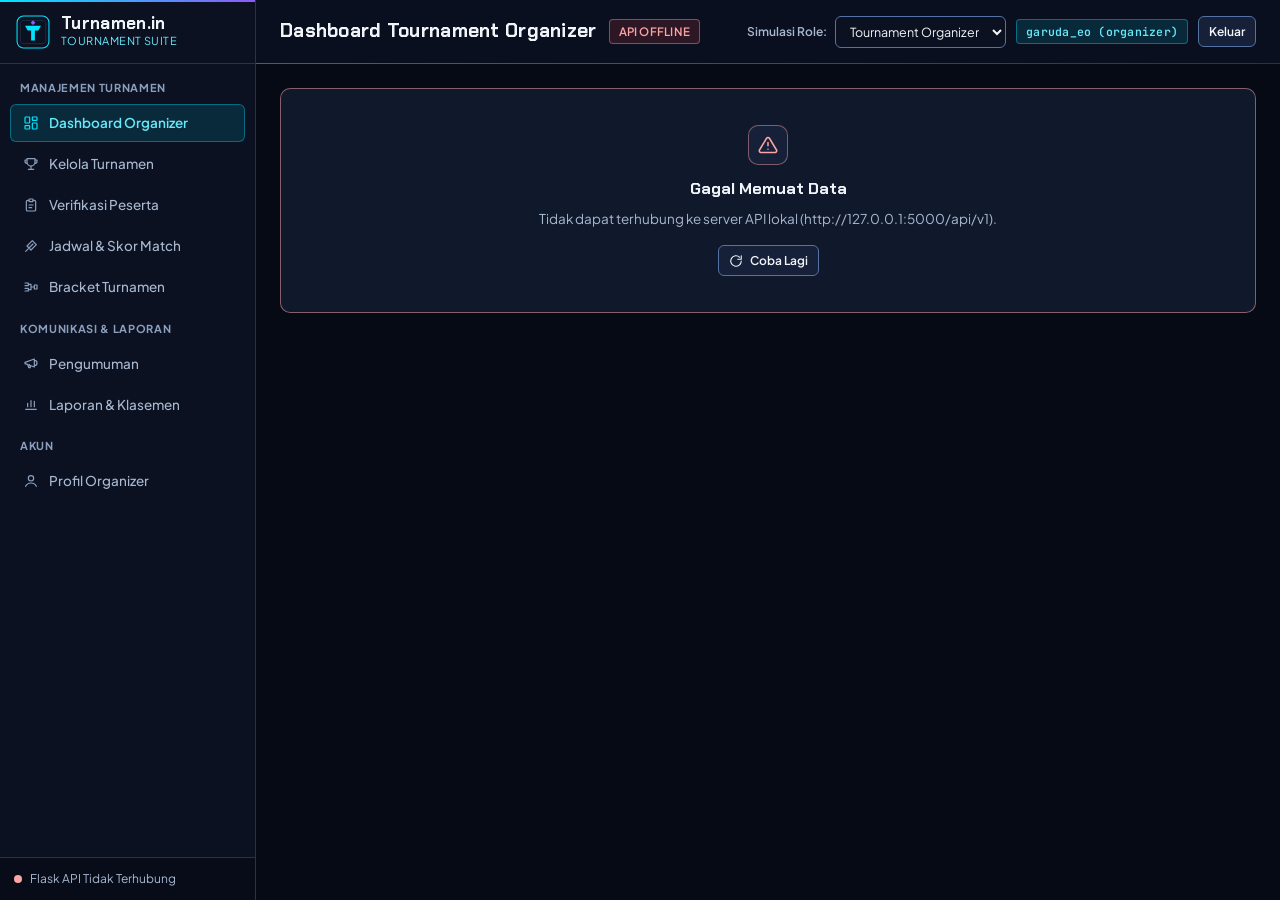
==== commit 94b087cf: "feat(ui-ux): implement role-based Competitive and Management experiences" ====
--- a/desktop/web/index.html
+++ b/desktop/web/index.html
@@ -29,7 +29,7 @@
         <img src="assets/images/logo.svg" alt="Logo Turnamen.in" width="34" height="34" />
         <div class="sidebar-brand-copy">
           <span class="sidebar-brand-title">Turnamen.in</span>
-          <span class="sidebar-brand-subtitle">Futuristic Arena Suite</span>
+          <span class="sidebar-brand-subtitle" id="sidebar-experience-label">Futuristic Arena</span>
         </div>
         <button
           type="button"
@@ -43,7 +43,7 @@
         </button>
       </div>
 
-      <nav class="sidebar-nav" aria-label="Menu Utama">
+      <nav id="sidebar-nav" class="sidebar-nav" aria-label="Menu Utama">
         <div class="nav-section-label">Utama</div>
         <button type="button" class="nav-item active" data-page="dashboard" aria-current="page">
           <svg class="nav-icon" width="16" height="16" viewBox="0 0 24 24" fill="none" stroke="currentColor" stroke-width="1.8" aria-hidden="true">
--- a/desktop/web/assets/css/layout.css
+++ b/desktop/web/assets/css/layout.css
@@ -467,3 +467,48 @@
     display: none;
   }
 }
+
+/* ============================================================================
+ * Role-Based Esports Experience Layouts (Competitive & Management)
+ * ============================================================================ */
+
+.discovery-grid {
+  display: grid;
+  grid-template-columns: repeat(2, minmax(0, 1fr));
+  gap: 18px;
+  margin-bottom: 20px;
+}
+
+.game-poster-grid {
+  display: grid;
+  grid-template-columns: repeat(3, minmax(0, 1fr));
+  gap: 16px;
+  margin-bottom: 20px;
+}
+
+.match-card-grid {
+  display: grid;
+  grid-template-columns: repeat(2, minmax(0, 1fr));
+  gap: 14px;
+}
+
+.roster-grid {
+  display: grid;
+  grid-template-columns: repeat(2, minmax(0, 1fr));
+  gap: 12px;
+}
+
+@media (max-width: 1180px) {
+  .game-poster-grid {
+    grid-template-columns: repeat(2, minmax(0, 1fr));
+  }
+}
+
+@media (max-width: 820px) {
+  .discovery-grid,
+  .game-poster-grid,
+  .match-card-grid,
+  .roster-grid {
+    grid-template-columns: 1fr;
+  }
+}
--- a/desktop/web/assets/css/components.css
+++ b/desktop/web/assets/css/components.css
@@ -860,3 +860,412 @@
   font-weight: 600;
   text-align: right;
 }
+
+/* ============================================================================
+ * Role-Based Competitive & Management Components
+ * ============================================================================ */
+
+/* Featured Esports Banner (Player / Public Arena) */
+.esports-banner {
+  position: relative;
+  overflow: hidden;
+  background: linear-gradient(135deg, #0b1326 0%, #101b36 62%, #181a38 100%);
+  border: 1px solid var(--border-interactive);
+  border-top: 2px solid var(--accent-primary);
+  border-radius: var(--radius-md);
+  padding: 22px 24px;
+  margin-bottom: 20px;
+  display: grid;
+  grid-template-columns: minmax(0, 1.35fr) minmax(240px, 0.85fr);
+  gap: 20px;
+  align-items: center;
+  box-shadow: var(--shadow-card);
+}
+
+.esports-banner-copy {
+  position: relative;
+  z-index: 1;
+}
+
+.esports-banner-kicker {
+  display: inline-block;
+  font-family: var(--font-mono);
+  font-size: 11px;
+  font-weight: 700;
+  letter-spacing: 0.06em;
+  text-transform: uppercase;
+  color: var(--accent-cyan-text);
+  margin-bottom: 6px;
+}
+
+.esports-banner-title {
+  margin: 0 0 8px 0;
+  font-family: var(--font-display);
+  font-size: 25px;
+  font-weight: 700;
+  line-height: 1.2;
+  color: var(--text-primary);
+}
+
+.esports-banner-desc {
+  margin: 0 0 14px 0;
+  color: var(--text-secondary);
+  font-size: 13.5px;
+  max-width: 60ch;
+}
+
+.esports-banner-stats {
+  display: flex;
+  flex-wrap: wrap;
+  gap: 14px;
+  margin-bottom: 16px;
+  font-size: 13px;
+  color: var(--text-secondary);
+}
+
+.esports-banner-art {
+  border-radius: var(--radius-md);
+  overflow: hidden;
+  border: 1px solid var(--border-subtle);
+  background-color: var(--bg-secondary);
+}
+
+@media (max-width: 960px) {
+  .esports-banner {
+    grid-template-columns: 1fr;
+  }
+}
+
+/* Game Artwork & Poster Cards */
+.game-poster-card {
+  background-color: var(--bg-surface);
+  border: 1px solid var(--border-subtle);
+  border-radius: var(--radius-md);
+  overflow: hidden;
+  display: flex;
+  flex-direction: column;
+  box-shadow: var(--shadow-card);
+  transition: border-color var(--transition-fast), transform var(--transition-fast);
+}
+
+.game-poster-card:hover {
+  border-color: var(--accent-primary);
+  transform: translateY(-2px);
+}
+
+.game-poster-art {
+  width: 100%;
+  aspect-ratio: 16 / 8;
+  display: block;
+  background-color: var(--bg-secondary);
+  border-bottom: 1px solid var(--border-subtle);
+}
+
+.game-poster-art svg {
+  width: 100%;
+  height: 100%;
+  display: block;
+}
+
+.game-poster-body {
+  padding: 14px 16px;
+  display: flex;
+  flex-direction: column;
+  gap: 8px;
+  flex: 1;
+}
+
+.game-poster-title {
+  margin: 0;
+  font-family: var(--font-display);
+  font-size: 16px;
+  font-weight: 700;
+  color: var(--text-primary);
+}
+
+.game-poster-meta {
+  display: flex;
+  flex-wrap: wrap;
+  gap: 8px;
+  font-size: 12px;
+  color: var(--text-secondary);
+}
+
+.game-poster-footer {
+  margin-top: auto;
+  padding-top: 8px;
+  border-top: 1px solid rgba(35, 51, 84, 0.55);
+  display: flex;
+  align-items: center;
+  justify-content: space-between;
+  gap: 10px;
+}
+
+/* Tournament Discovery Cards */
+.tournament-card {
+  background-color: var(--bg-surface);
+  border: 1px solid var(--border-subtle);
+  border-radius: var(--radius-md);
+  overflow: hidden;
+  display: flex;
+  flex-direction: column;
+  box-shadow: var(--shadow-card);
+  transition: border-color var(--transition-fast);
+}
+
+.tournament-card:hover {
+  border-color: var(--border-interactive);
+}
+
+.tournament-card-art {
+  position: relative;
+  aspect-ratio: 16 / 6;
+  background-color: var(--bg-secondary);
+  border-bottom: 1px solid var(--border-subtle);
+  overflow: hidden;
+}
+
+.tournament-card-art svg {
+  width: 100%;
+  height: 100%;
+  display: block;
+}
+
+.tournament-card-overlay-badge {
+  position: absolute;
+  top: 10px;
+  right: 10px;
+}
+
+.tournament-card-body {
+  padding: 16px 18px;
+  display: flex;
+  flex-direction: column;
+  gap: 10px;
+  flex: 1;
+}
+
+.tournament-card-title {
+  margin: 0;
+  font-family: var(--font-display);
+  font-size: 17px;
+  font-weight: 700;
+  color: var(--text-primary);
+}
+
+.tournament-card-meta {
+  display: flex;
+  flex-wrap: wrap;
+  gap: 10px;
+  font-size: 12.5px;
+  color: var(--text-secondary);
+}
+
+.tournament-card-footer {
+  margin-top: auto;
+  padding-top: 12px;
+  border-top: 1px solid rgba(35, 51, 84, 0.6);
+  display: flex;
+  align-items: center;
+  justify-content: space-between;
+  flex-wrap: wrap;
+  gap: 10px;
+}
+
+/* Team Identity Hero & Emblem */
+.team-hero {
+  background: linear-gradient(135deg, #0b1120 0%, #111b33 65%, #161838 100%);
+  border: 1px solid var(--border-interactive);
+  border-top: 2px solid var(--accent-violet-bright);
+  border-radius: var(--radius-md);
+  padding: 20px 22px;
+  margin-bottom: 20px;
+  display: flex;
+  align-items: center;
+  justify-content: space-between;
+  flex-wrap: wrap;
+  gap: 18px;
+  box-shadow: var(--shadow-card);
+}
+
+.team-hero-identity {
+  display: flex;
+  align-items: center;
+  gap: 16px;
+  min-width: 240px;
+}
+
+.team-emblem {
+  flex-shrink: 0;
+  display: inline-flex;
+  align-items: center;
+  justify-content: center;
+}
+
+.team-hero-name {
+  margin: 0 0 4px 0;
+  font-family: var(--font-display);
+  font-size: 22px;
+  font-weight: 700;
+  color: var(--text-primary);
+}
+
+.team-hero-meta {
+  display: flex;
+  flex-wrap: wrap;
+  align-items: center;
+  gap: 10px;
+  font-size: 13px;
+  color: var(--text-secondary);
+}
+
+.roster-card {
+  background-color: var(--bg-secondary);
+  border: 1px solid var(--border-subtle);
+  border-radius: var(--radius-sm);
+  padding: 12px 14px;
+  display: flex;
+  align-items: center;
+  justify-content: space-between;
+  gap: 10px;
+}
+
+.roster-card-name {
+  font-weight: 700;
+  color: var(--text-primary);
+  font-size: 13.5px;
+}
+
+.roster-card-id {
+  font-family: var(--font-mono);
+  font-size: 12px;
+  color: var(--text-muted);
+  margin-top: 2px;
+}
+
+/* Broadcast Match Cards */
+.match-card {
+  background-color: var(--bg-secondary);
+  border: 1px solid var(--border-subtle);
+  border-radius: var(--radius-sm);
+  overflow: hidden;
+}
+
+.match-card.is-highlighted {
+  border-color: rgba(0, 229, 255, 0.45);
+}
+
+.match-card-header {
+  padding: 8px 12px;
+  background-color: rgba(22, 32, 56, 0.65);
+  border-bottom: 1px solid var(--border-subtle);
+  display: flex;
+  align-items: center;
+  justify-content: space-between;
+  gap: 8px;
+  font-size: 12px;
+  color: var(--text-secondary);
+}
+
+.match-card-teams {
+  padding: 12px;
+  display: flex;
+  flex-direction: column;
+  gap: 8px;
+}
+
+.match-card-team {
+  display: flex;
+  align-items: center;
+  justify-content: space-between;
+  gap: 10px;
+  padding: 7px 10px;
+  border-radius: var(--radius-xs);
+  background-color: var(--bg-surface);
+  border: 1px solid transparent;
+}
+
+.match-card-team.is-winner {
+  border-color: rgba(0, 229, 255, 0.45);
+  background-color: rgba(0, 229, 255, 0.08);
+}
+
+.match-card-team-name {
+  display: flex;
+  align-items: center;
+  gap: 8px;
+  font-weight: 600;
+  color: var(--text-primary);
+}
+
+.match-card-score {
+  font-family: var(--font-mono);
+  font-variant-numeric: tabular-nums;
+  font-weight: 700;
+  min-width: 28px;
+  text-align: center;
+  padding: 2px 7px;
+  border-radius: var(--radius-xs);
+  background-color: var(--bg-surface-elevated);
+  border: 1px solid var(--border-subtle);
+}
+
+/* Telemetry Progress Bar & Game Chip */
+.progress-wrap {
+  display: flex;
+  flex-direction: column;
+  gap: 5px;
+}
+
+.progress-header {
+  display: flex;
+  justify-content: space-between;
+  font-size: 12px;
+  color: var(--text-secondary);
+}
+
+.progress-track {
+  width: 100%;
+  height: 7px;
+  border-radius: var(--radius-xs);
+  background-color: var(--bg-secondary);
+  border: 1px solid var(--border-subtle);
+  overflow: hidden;
+}
+
+.progress-fill {
+  height: 100%;
+  background: linear-gradient(90deg, var(--accent-primary) 0%, var(--accent-violet-bright) 100%);
+}
+
+.game-chip {
+  display: inline-flex;
+  align-items: center;
+  gap: 6px;
+  padding: 3px 8px;
+  border-radius: var(--radius-xs);
+  background-color: var(--bg-surface-elevated);
+  border: 1px solid var(--border-subtle);
+  font-size: 12px;
+  color: var(--text-primary);
+}
+
+.game-chip-dot {
+  width: 7px;
+  height: 7px;
+  border-radius: 2px;
+  background-color: var(--accent-primary);
+  flex-shrink: 0;
+}
+
+/* Access Denied State */
+.state-box-denied {
+  border-style: solid;
+  border-color: rgba(196, 181, 253, 0.5);
+  background-color: rgba(16, 24, 43, 0.96);
+}
+
+.state-box-denied .state-icon {
+  color: var(--accent-violet-text);
+  border-color: rgba(196, 181, 253, 0.45);
+}
